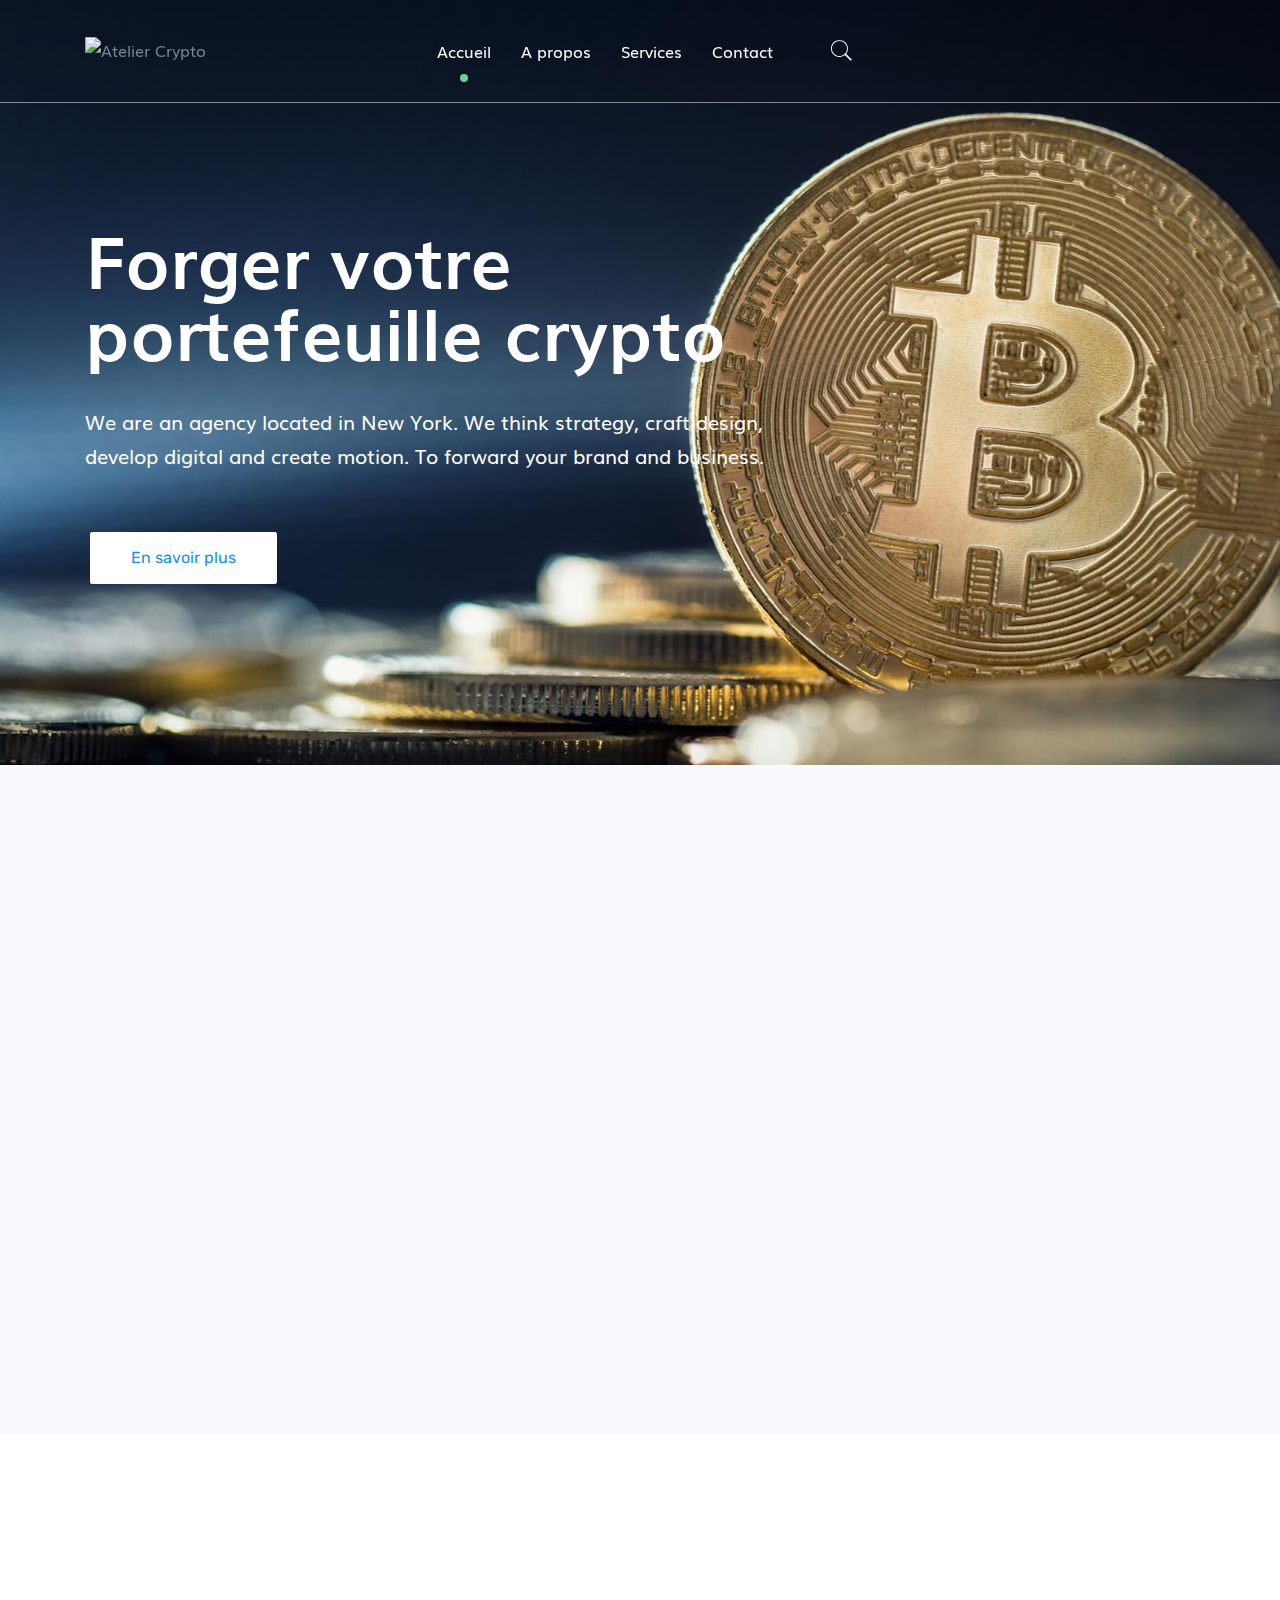
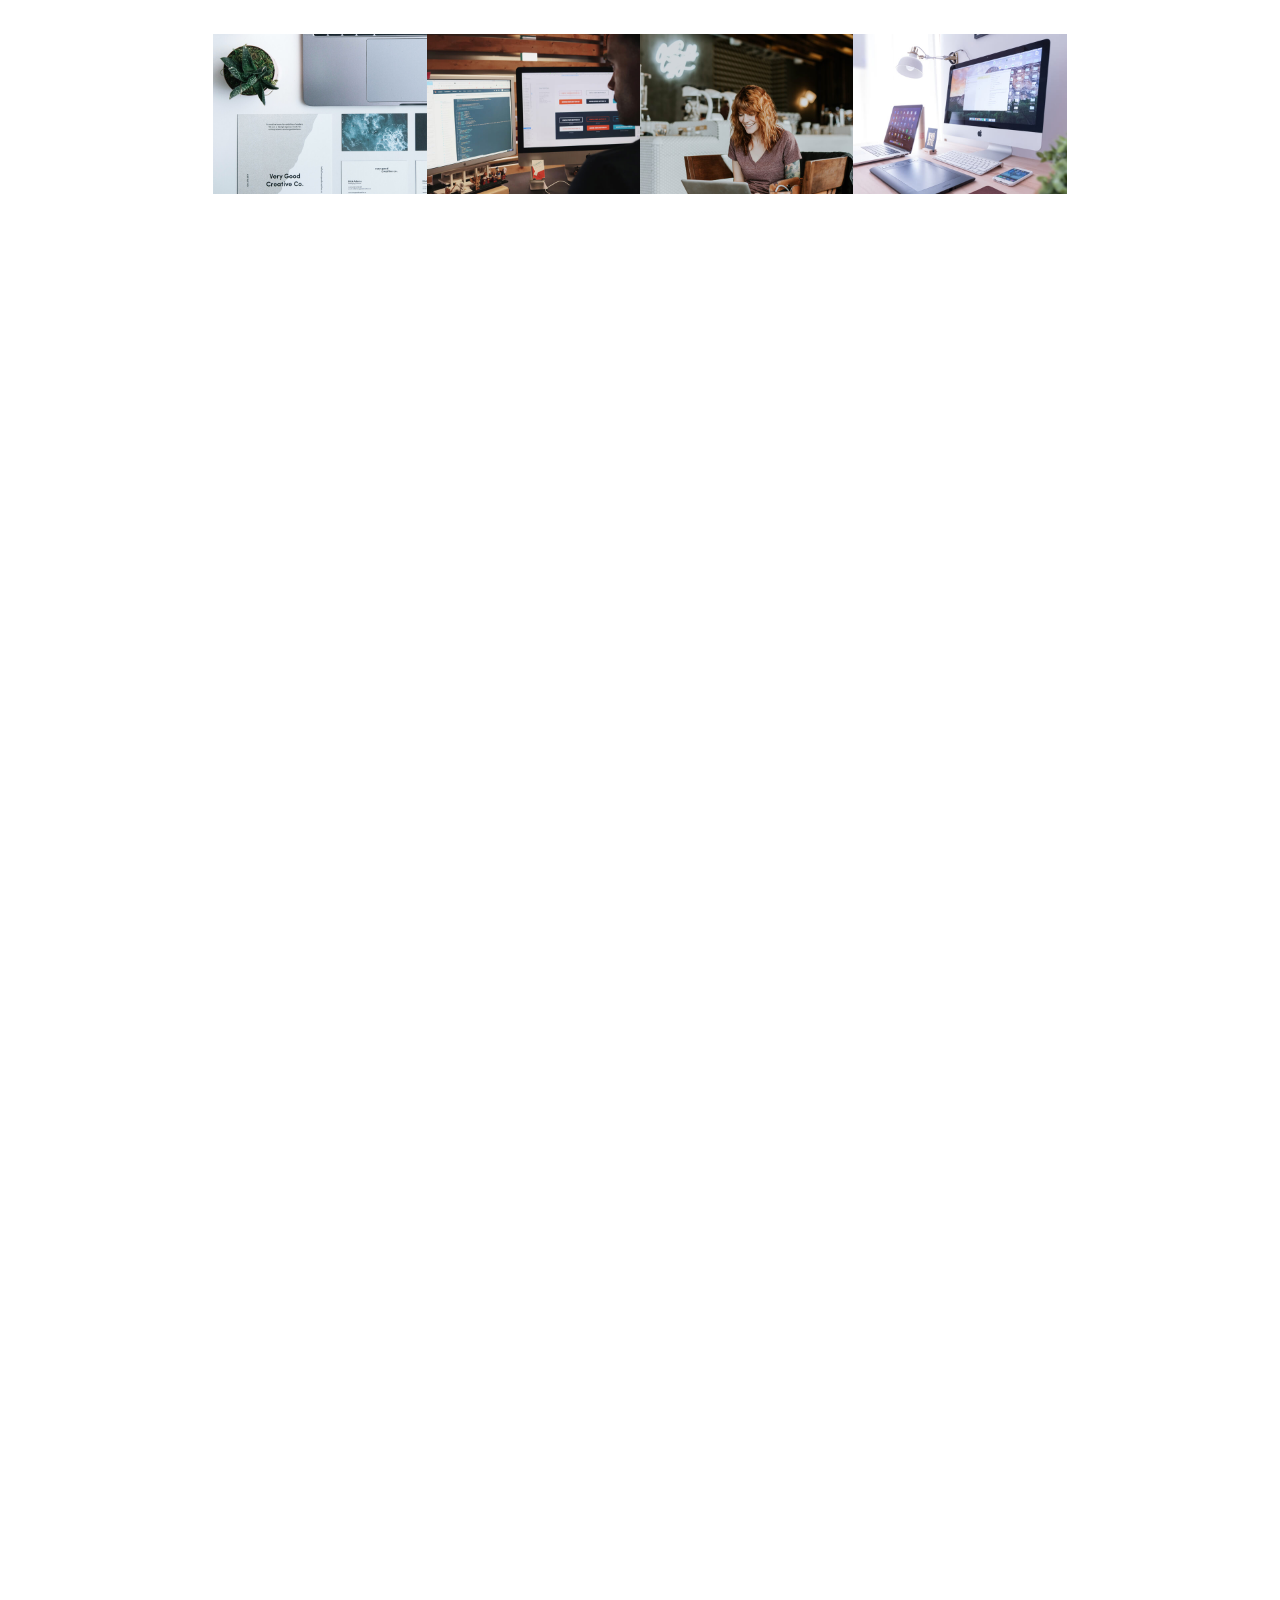
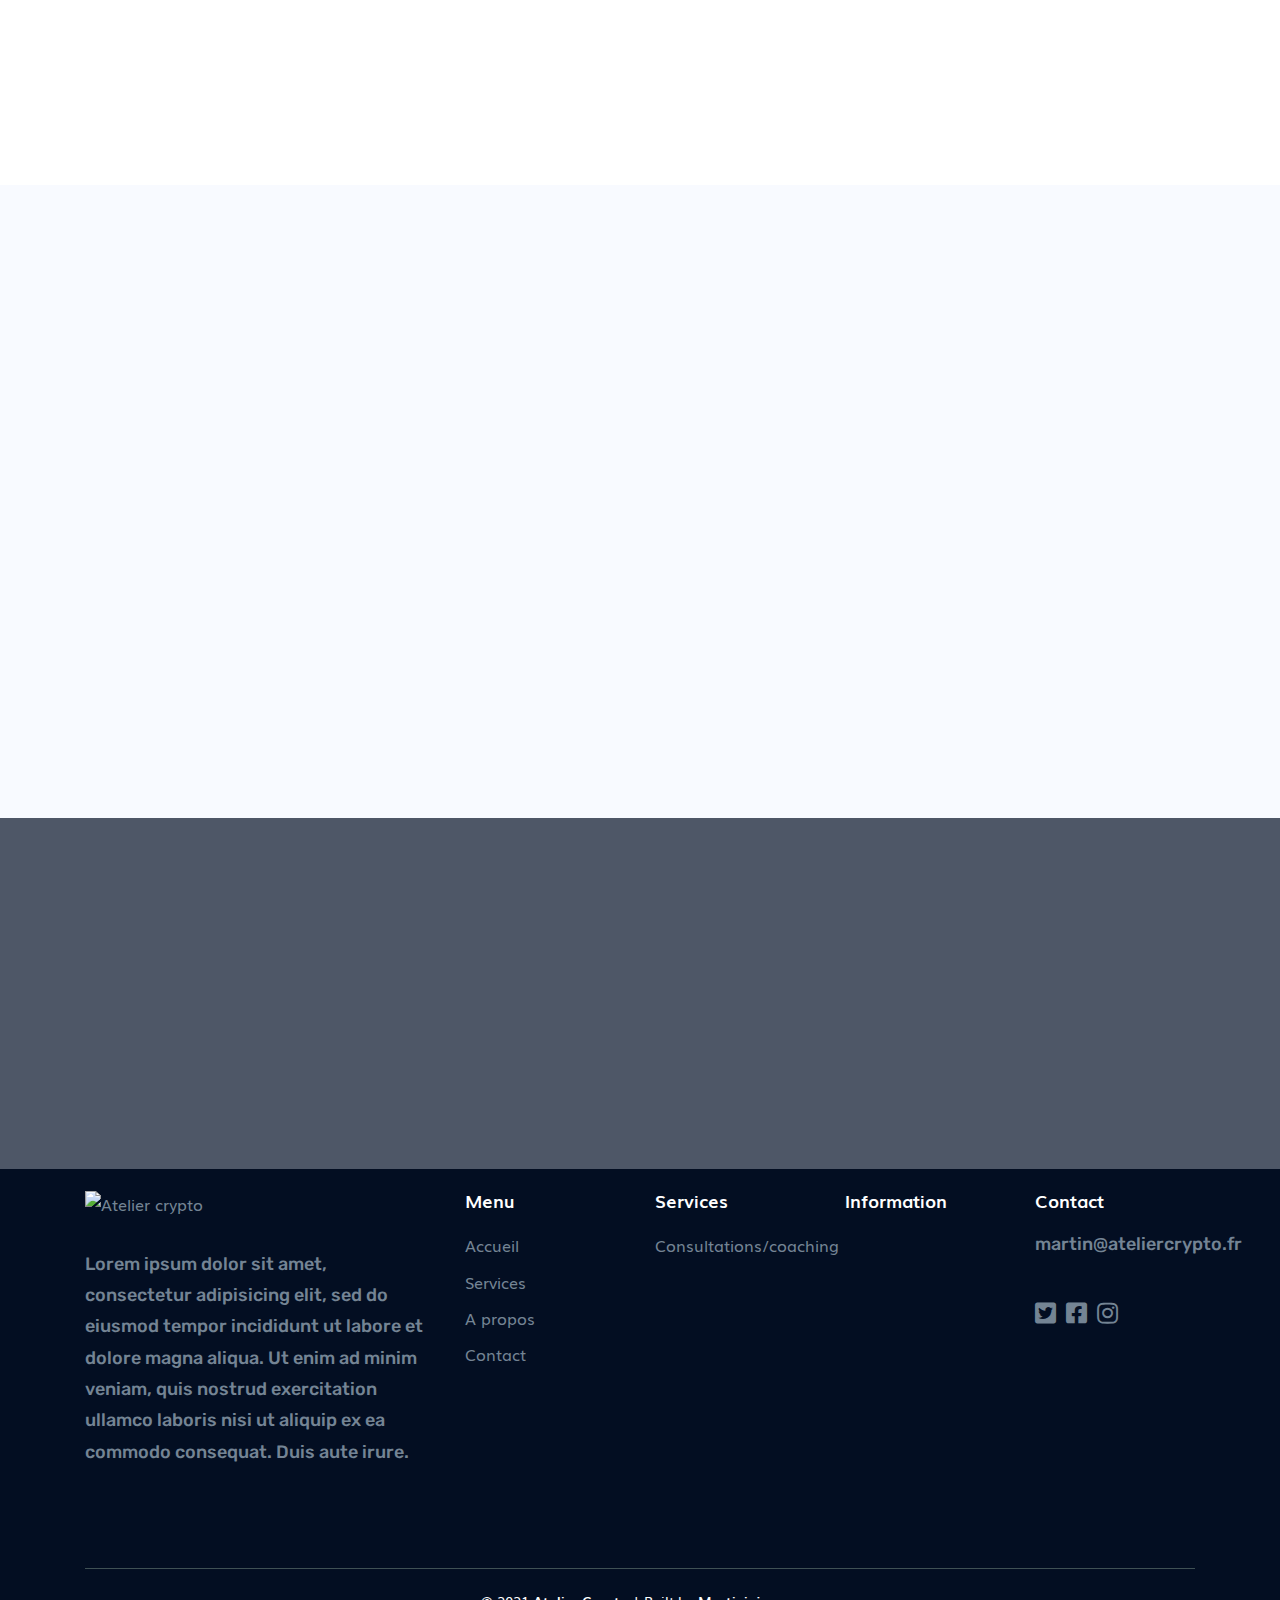
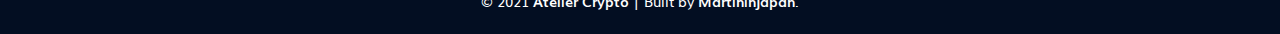
==== index.html @ 118dcb9b "files upload" ====
<!DOCTYPE html>
<html class="no-js" lang="en">

<head>
    <meta charset="utf-8">
    <meta http-equiv="x-ua-compatible" content="ie=edge">
    <title>Accueil | Atelier Crypto</title>
    <meta name="robots" content="index, follow" />
    <meta name="description" content="Agench is an elegant design, 100% responsive Bootstrap 5 template. It is best for agency websites and marketing companies.">
    <meta name="viewport" content="width=device-width, initial-scale=1, shrink-to-fit=no">
    <!-- Favicon -->
    <link rel="shortcut icon" type="image/x-icon" href="assets/images/favicon.png">

    <!-- CSS
	============================================ -->

    <!-- Vendor CSS (Bootstrap & Icon Font) -->
    <link rel="stylesheet" href="assets/css/vendor/font-awesome-pro.min.css">
    <link rel="stylesheet" href="assets/css/vendor/pe-icon-7-stroke.css">
    <link rel="stylesheet" href="assets/css/vendor/muli-font.css">

    <!-- Plugins CSS (All Plugins Files) -->

    <link rel="stylesheet" href="assets/css/plugins/swiper.min.css">
    <link rel="stylesheet" href="assets/css/plugins/animate.css">
    <link rel="stylesheet" href="assets/css/plugins/aos.min.css">
    <link rel="stylesheet" href="assets/css/plugins/magnific-popup.css">


    <!-- Main Style CSS -->
    <link rel="stylesheet" href="assets/css/style.css">

    <!-- Use the minified version files listed below for better performance and remove the files listed above -->
    <!-- <link rel="stylesheet" href="assets/css/vendor/vendor.min.css">
    <link rel="stylesheet" href="assets/css/plugins/plugins.min.css">
    <link rel="stylesheet" href="assets/css/style.min.css"> -->

</head>

<body>

    <div id="page" class="section">

        <!-- Header Section Start -->
        <div class="header-section header-transparent sticky-header section">
            <div class="header-inner">
                <div class="container position-relative">
                    <div class="row justify-content-between align-items-center">

                        <!-- Header Logo Start -->
                        <div class="col-xl-2 col-auto order-0">
                            <div class="header-logo">
                                <a href="index.html">
                                    <img class="dark-logo" src="" alt="Atelier Crypto">
                                    <img class="light-logo" src="" alt="Atelier Crypto">
                                </a>
                            </div>
                        </div>
                        <!-- Header Logo End -->

                        <!-- Header Main Menu Start -->
                        <div
                            class="col-auto col-xl d-flex align-items-center justify-content-xl-center justify-content-end order-2 order-xl-1">
                            <div class="menu-column-area d-none d-xl-block position-static">
                                <nav class="site-main-menu">
                                    <ul>
                                        <li>
                                            <a class="active" href="index.html"><span
                                                    class="menu-text">Accueil</span></a>
                                        </li>
                                        <li>
                                            <a href="about.html"><span class="menu-text">A propos</span></a>
                                        </li>
                                        <!-- <li>
                                            <a href="service.html"><span class="menu-text">Services</span></a>
                                        </li> -->
                                          <li>
                                           <a href="services.html"><span class="menu-text">Services</span></a>
                                        </li>
                                          <!-- <li>
                                          <a href="blog-classic.html"><span class="menu-text">Actualités</span></a>
                                        </li> -->
                                        <li>
                                            <a href="contact-us.html"><span class="menu-text">Contact</span></a>
                                        </li>
                                    </ul>
                                </nav>
                            </div>
                            <!-- Header Search Start -->
                            <div class="header-search-area ml-xl-7 ml-0">

                                <!-- Header Login Start -->
                                <div class="header-search">
                                    <a href="javascript:void(0)" class="header-search-toggle"><i
                                            class="pe-7s-search pe-2x pe-va"></i></a>
                                </div>
                                <!-- Header Login End -->
                            </div>
                            <!-- Header Search End -->

                            <!-- Header Mobile Menu Toggle Start -->
                            <div class="header-mobile-menu-toggle d-xl-none ml-sm-2">
                                <button class="toggle">
                                    <i class="icon-top"></i>
                                    <i class="icon-middle"></i>
                                    <i class="icon-bottom"></i>
                                </button>
                            </div>
                            <!-- Header Mobile Menu Toggle End -->
                        </div>
                        <!-- Header Main Menu End -->

                        <!-- Header Right Start -->
                        <div class="col-xl-2 col d-none d-sm-flex justify-content-end order-1 order-xl-2 my-2 my-lg-0">
                            <!-- <a href="contact-us.html" class="btn btn-light btn-hover-primary">Contact Us</a> -->
                        </div>
                        <!-- Header Right End -->

                    </div>
                </div>
            </div>
        </div>
        <!-- Header Section End -->

        <!-- Main Search Start -->
        <div class="main-search-active">
            <div class="sidebar-search-icon">
                <button class="search-close"><i class="pe-7s-close"></i></button>
            </div>
            <div class="sidebar-search-input">
                <form action="#">
                    <div class="form-search">
                        <input id="search" class="input-text" value="" placeholder="" type="search">
                        <button>
                            <i class="fa fa-search"></i>
                        </button>
                    </div>
                </form>
                <p class="form-description">Appuyez sur la touche ENTREE pour effectuer une recherche ou sur la touche ESC pour quitter</p>
            </div>
        </div>
        <!-- Main Search End -->
        <!-- ======= Hero Section ======= -->


                <!-- Slider/Intro Section Start -->
        <div class="intro-slider-wrap section">
            <div class="intro-slider swiper-container">
                <div class="swiper-wrapper">
                    <div class="swiper-slide">
                        <div class="intro-section section overlay" data-bg-image="assets/images/img-home-banner-01.jpg">

                            <div class="container">
                                <div class="row row-cols-lg-1 row-cols-1">

                                    <div class="col align-self-center">
                                        <div class="intro-content mt-xl-8 mt-lg-8 mt-md-8 mt-sm-8 mt-xs-8">
                                            <h2 class="title">Forger votre portefeuille crypto </h2>
                                            <div class="desc">
                                                <p>We are an agency located in New York. We think strategy, craft
                                                    design,
                                                    develop digital and create motion. To forward your brand and
                                                    business.</p>
                                            </div>
                                            <a href="#" class="btn btn-light btn-hover-light">En savoir plus</a>
                                            <!-- <a href="#" class="btn btn-outline-white btn-hover-primary"> Learn More </a> -->
                                        </div>
                                    </div>

                                </div>
                            </div>

                        </div>
                    </div>
                    <!-- <div class="swiper-slide">
                        <div class="intro-section section overlay" data-bg-image="assets/images/hero-image/hero-2.jpg">

                            <div class="container">
                                <div class="row row-cols-lg-1 row-cols-1"> -->

                                    <!-- Intro One Content Start -->
                                    <!-- <div class="col align-self-center">
                                        <div class="intro-content mt-8">
                                            <h2 class="title">Designing awesome brands & experiences </h2>
                                            <div class="desc">
                                                <p>We are an agency located in New York. We think strategy, craft
                                                    design,
                                                    develop digital and create motion. To forward your brand and
                                                    business.</p>
                                            </div>
                                            <a href="course-details-free.html"
                                                class="btn btn-primary btn-hover-secondary">Get Started</a>
                                            <a href="#" class="btn btn-outline-white btn-hover-primary"> Learn More </a>
                                        </div>
                                    </div> -->
                                    <!-- Intro One Content End -->
<!--
                                </div>
                            </div>

                        </div>
                    </div>
                    <div class="swiper-slide">
                        <div class="intro-section section overlay" data-bg-image="assets/images/hero-image/hero-3.jpg">

                            <div class="container">
                                <div class="row row-cols-lg-1 row-cols-1">

                                    <!-- Intro One Content Start -->
                                    <!-- <div class="col align-self-center max-mb-30">
                                        <div class="intro-content mt-8">
                                            <h2 class="title">Designing awesome brands & experiences </h2>
                                            <div class="desc">
                                                <p>We are an agency located in New York. We think strategy, craft
                                                    design,
                                                    develop digital and create motion. To forward your brand and
                                                    business.</p>
                                            </div>
                                            <a href="course-details-free.html"
                                                class="btn btn-primary btn-hover-secondary">Get Started</a>
                                            <a href="#" class="btn btn-outline-white btn-hover-primary"> Learn More </a>
                                        </div>
                                    </div> --> -->
                                    <!-- Intro One Content End -->
<!--
                                </div>
                            </div>

                        </div>
                    </div> -->

            </div>
        </div>
        <!-- Slider/Intro Section End -->

        <!-- About Section Start -->


        <div class="section section-padding-top section-padding-bottom-200" data-bg-color="#f8faff">
            <div class="container">
                <div class="row">
                    <!-- Success Content Start -->
                    <div class="col-lg-5" data-aos="fade-up">
                        <div class="success-content">
                            <!-- Section Title Two Start -->
                            <div class="section-title-two mb-lg-8 mb-6">
                                <span class="sub-title">Your success is our success</span>
                                <h3 class="title">Web design, marketing & SEO solutions that get results</h3>
                            </div>
                            <!-- Section Title Two End -->

                            <p class="mb-0">Increase visibility to increase profits. We help our clients increase
                                profits by increasing their visibility online. If your clients can’t find you, your
                                website is useless.</p>


                        </div>

                    </div>
                    <!-- Success Content End -->

                    <!-- Success Image Start -->
                    <div class="offset-lg-1 col-lg-6" data-aos="fade-up">
                        <div class="success-image-wrap">
                            <div class="success-image js-tilt">
                                <img src="assets/images/success/success-1.jpg" alt="success-1">
                            </div>
                            <div class="success-image js-tilt">
                                <img src="assets/images/success/success-2.jpg" alt="success-1">
                            </div>


                        </div>
                    </div>
                    <!-- Success Image End -->
                </div>
            </div>
        </div>
        <!-- Success Section End -->

        <!-- Portfolio Section Start -->
        <div class="section section-padding-t90 ag-masonary-wrapper">
            <div class="container-fluid px-0">
                <!-- Section Title Start -->
                <div class="section-title text-center" data-aos="fade-up">
                    <h2 class="title fz-32">Exemples de vidéos de la chaîne youtube Atelier Crypto</h2>
                </div>
                <!-- Section Title End -->

                <!-- Portfolio Menu Start -->
                <div class="messonry-button text-center mb-lg-13 mb-md-13 mb-6" data-aos="fade-up">
                    <!-- <button data-filter="*" class="is-checked"><span class="filter-text">Tout</span></button>
                    <button data-filter=".cat-1"><span class="filter-text">Conseils</span></button>
                    <button data-filter=".cat-2"><span class="filter-text">DEFI</span></button>
                    <button data-filter=".cat-3"><span class="filter-text">Géopolitique</span> </button>
                    <button data-filter=".cat-4"><span class="filter-text">Entretiens</span></button>
                    <button data-filter=".cat-5"><span class="filter-text">Analyse technique</span></button> -->
                </div>
                <!-- Portfolio Menu End -->

                <div class="row row-cols-lg-8 row-cols-md-6 row-cols-sm-6 row-cols-6 g-0 ">
                    <div class="resizer col"></div>

                    <!-- Single Portfolio Start -->
                    <div class="col cat-2 cat-5">
                        <div class="single-portfolio">
                            <div class="thumbnail">
                                <img class="img-fluid" src="assets/images/portfolio/portfolio-2.jpg" alt="Portfolio-01">
                            </div>
                            <div class="content">
                                <h5 class="title"><a href="#">Project Name #1 <img
                                            src="assets/images/icons/arrow-up-right.svg" alt=""></a></h5>
                            </div>
                        </div>
                    </div>
                    <!-- Single Portfolio End -->
                    <!-- Single Portfolio Start -->
                    <div class="col cat-3 cat-2">
                        <div class="single-portfolio">
                            <div class="thumbnail">
                                <img class="img-fluid" src="assets/images/portfolio/portfolio-3.jpg" alt="Portfolio-01">
                            </div>
                            <div class="content">
                                <h5 class="title"><a href="#">Project Name #1 <img
                                            src="assets/images/icons/arrow-up-right.svg" alt=""></a></h5>
                            </div>
                        </div>
                    </div>
                    <!-- Single Portfolio End -->
                    <!-- Single Portfolio Start -->
                    <div class="col cat-4 cat-3">
                        <div class="single-portfolio">
                            <div class="thumbnail">
                                <img class="img-fluid" src="assets/images/portfolio/portfolio-4.jpg" alt="Portfolio-01">
                            </div>
                            <div class="content">
                                <h5 class="title"><a href="#">Project Name #1 <img
                                            src="assets/images/icons/arrow-up-right.svg" alt=""></a></h5>
                            </div>
                        </div>
                    </div>
                    <!-- Single Portfolio End -->
                    <!-- Single Portfolio Start -->
                    <div class="col cat-5">
                        <div class="single-portfolio">
                            <div class="thumbnail">
                                <img class="img-fluid" src="assets/images/portfolio/portfolio-5.jpg" alt="Portfolio-01">
                            </div>
                            <div class="content">
                                <h5 class="title"><a href="#">Project Name #1 <img
                                            src="assets/images/icons/arrow-up-right.svg" alt=""></a></h5>
                            </div>
                        </div>
                    </div>
                    <!-- Single Portfolio End -->
                    <!-- Single Portfolio Start -->

                    <!-- Single Portfolio End -->
                </div>
            </div>
        </div>
        <!-- Portfolio Section End -->

        <!-- Blog Section Start -->
        <div class="section section-padding-t90-b100">
            <div class="container">
                <div class="row align-items-center">
                    <div class="col-lg-8">
                        <!-- Section Title Two Start -->
                        <div class="section-title-two mb-lg-12 mb-md-6" data-aos="fade-up">

                            <h3 class="title">Voici comment nous pouvons vous aider</h3>
                        </div>
                        <!-- Section Title Two End -->
                    </div>

                </div>

                <div class="row row-cols-lg-4 row-cols-md-2 row-cols-sm-2 row-cols-1 mb-n6">
                    <div class="col mb-6" data-aos="fade-up">
                        <!-- Single Blog Start -->
                        <div class="blog">
                            <div class="thumbnail">
                                <a href="blog-details.html" class="image"><img src="assets/images/blog/370/blog-1.jpg"
                                        alt="Blog Image"></a>
                            </div>
                            <div class="info">
                                <h3 class="title"><a href="blog-details.html">How your sales can work together in
                                        account-based marketing</a></h3>
                                <p class="desc">Tom Hileman leads an award-winning agency to deliver high-touch,
                                    data-driven marketing solutions for leading organizations...</p>
                                <a href="#" class="link "> <mark>Read More</mark> </a>
                            </div>
                        </div>
                        <!-- Single Blog End -->
                    </div>
                    <div class="col mb-6" data-aos="fade-up">
                        <!-- Single Blog Start -->
                        <div class="blog">
                            <div class="thumbnail">
                                <a href="blog-details.html" class="image"><img src="assets/images/blog/370/blog-2.jpg"
                                        alt="Blog Image"></a>
                            </div>
                            <div class="info">
                                <h3 class="title"><a href="blog-details.html">The six things marketers need to
                                        understand about DTC marketing</a></h3>
                                <p class="desc">As brick-and-mortar retail has winnowed to bare existence,
                                    direct-to-consumer (DTC) marketing is emerging as both a need...</p>
                                <a href="#" class="link "> <mark>Read More</mark> </a>
                            </div>
                        </div>
                        <!-- Single Blog End -->
                    </div>
                    <div class="col mb-6" data-aos="fade-up">
                        <!-- Single Blog Start -->
                        <div class="blog">
                            <div class="thumbnail">
                                <a href="blog-details.html" class="image"><img src="assets/images/blog/370/blog-3.jpg"
                                        alt="Blog Image"></a>
                            </div>
                            <div class="info">
                                <h3 class="title"><a href="blog-details.html">Eleven top tips for developing agile
                                        marketing strategies that work</a></h3>
                                <p class="desc">Tom Hileman leads an award-winning agency to deliver high-touch,
                                    data-driven marketing solutions for leading organizations...</p>
                                <a href="#" class="link "> <mark>Read More</mark> </a>
                            </div>
                        </div>
                        <!-- Single Blog End -->
                    </div>
                    <div class="col mb-6" data-aos="fade-up">
                        <!-- Single Blog Start -->
                        <div class="blog">
                            <div class="thumbnail">
                                <a href="blog-details.html" class="image"><img src="assets/images/blog/370/blog-3.jpg"
                                        alt="Blog Image"></a>
                            </div>
                            <div class="info">
                                <h3 class="title"><a href="blog-details.html">Eleven top tips for developing agile
                                        marketing strategies that work</a></h3>
                                <p class="desc">Tom Hileman leads an award-winning agency to deliver high-touch,
                                    data-driven marketing solutions for leading organizations...</p>
                                <a href="#" class="link "> <mark>Read More</mark> </a>
                            </div>
                        </div>
                        <!-- Single Blog End -->
                    </div>
                </div>
            </div>
        </div>
        <!-- Blog Section End -->

        <!-- Blog Section Start -->
        <div class="section section-padding-t90-b100">
            <div class="container">
                <div class="row align-items-center">
                    <div class="col-lg-8">
                        <!-- Section Title Two Start -->
                        <div class="section-title-two mb-lg-12 mb-md-6" data-aos="fade-up">

                            <h3 class="title">Les produits les plus populaires</h3>
                        </div>
                        <!-- Section Title Two End -->
                    </div>

                </div>

                <div class="row row-cols-lg-3 row-cols-md-2 row-cols-sm-2 row-cols-1 mb-n6">
                    <div class="col mb-3" data-aos="fade-up">
                        <!-- Single Blog Start -->
                        <div class="blog">
                            <div class="thumbnail">
                                <a href="blog-details.html" class="image"><img src="assets/images/blog/370/blog-2.jpg"
                                        alt="Blog Image"></a>
                            </div>
                            <div class="info">
                                <h3 class="title"><a href="blog-details.html">Consultation individuelle</a></h3>
                                <p class="desc">Tom Hileman leads an award-winning agency to deliver high-touch,
                                    data-driven marketing solutions for leading organizations...</p>
                                <a href="#" class="link "> <mark>Read More</mark> </a>
                            </div>
                        </div>
                        <!-- Single Blog End -->
                    </div>
                    <div class="col mb-6" data-aos="fade-up">
                        <!-- Single Blog Start -->
                        <div class="blog">
                            <div class="thumbnail">
                                <a href="blog-details.html" class="image"><img src="assets/images/blog/370/blog-1.jpg"
                                        alt="Blog Image"></a>
                            </div>
                            <div class="info">
                                <h3 class="title"><a href="blog-details.html">Groupe Telegram chart</a></h3>
                                <p class="desc">As brick-and-mortar retail has winnowed to bare existence,
                                    direct-to-consumer (DTC) marketing is emerging as both a need...</p>
                                <a href="#" class="link "> <mark>Read More</mark> </a>
                            </div>
                        </div>
                        <!-- Single Blog End -->
                    </div>
                    <div class="col mb-6" data-aos="fade-up">
                        <!-- Single Blog Start -->
                        <div class="blog">
                            <div class="thumbnail">
                                <a href="blog-details.html" class="image"><img src="assets/images/blog/370/blog-3.jpg"
                                        alt="Blog Image"></a>
                            </div>
                            <div class="info">
                                <h3 class="title"><a href="blog-details.html">Trading algorithm</a></h3>
                                <p class="desc">Tom Hileman leads an award-winning agency to deliver high-touch,
                                    data-driven marketing solutions for leading organizations...</p>
                                <a href="#" class="link "> <mark>Read More</mark> </a>
                            </div>
                        </div>
                        <!-- Single Blog End -->
                    </div>

                </div>
            </div>
        </div>
        <!-- Blog Section End -->
        <!-- Testimonial Section Start -->
        <div class="testimonial-section section section-padding-t90 section-padding-bottom" data-bg-color="#f8faff">
            <div class="container-fluid pl-xl-16 pl-lg-3 pl-md-3 pl-sm-3 pl-3 pr-xl-16 pr-lg-3 pr-md-3 pr-sm-3 pr-3">
                <!-- Section Title Start -->
                <div class="section-title text-center" data-aos="fade-up">
                    <h2 class="title fz-32">Ce que nos clients disent de nous</h2>
                </div>
                <!-- Section Title End -->

                <!--Testimonial Slider Start -->
                <div class="testimonial-slider swiper-container" data-aos="fade-up">
                    <div class="swiper-wrapper">

                        <div class="swiper-slide">
                            <!-- Static Testimonial Start -->
                            <div class="static-testimonial mb-6">

                                <div class="testimonial-content">
                                    <p>We are completely satisfied with the quality of service that we get. Workers were respectful, efficient, accommodating, cleaned up thoroughly.</p>
                                </div>
                                <div class="author-info">
                                    <div class="cite">
                                        <h6 class="name">Thomas Smith</h6>
                                        <span class="position">Membre du groupe Télégram</span>
                                    </div>
                                </div>
                            </div>
                            <!-- Static Testimonial End -->
                        </div>

                        <div class="swiper-slide">
                            <!-- Static Testimonial Start -->
                            <div class="static-testimonial mb-6">

                                <div class="testimonial-content">
                                    <p>We are completely satisfied with the quality of service that we get. Workers were respectful, efficient, accommodating, cleaned up thoroughly. </p>
                                </div>
                                <div class="author-info">
                                    <div class="cite">
                                        <h6 class="name">Eloise Smith</h6>
                                        <span class="position">CEO at Flow</span>
                                    </div>
                                </div>
                            </div>
                            <!-- Static Testimonial End -->
                        </div>

                        <div class="swiper-slide">
                            <!-- Static Testimonial Start -->
                            <div class="static-testimonial mb-6">

                                <div class="testimonial-content">
                                    <p>We are completely satisfied with the quality of service that we get. Workers were respectful, efficient, accommodating, cleaned up thoroughly.</p>
                                </div>
                                <div class="author-info">
                                    <div class="cite">
                                        <h6 class="name">Thomas Smith</h6>
                                        <span class="position">CEO at Flow</span>
                                    </div>
                                </div>
                            </div>
                            <!-- Static Testimonial End -->
                        </div>

                        <div class="swiper-slide">
                            <!-- Static Testimonial Start -->
                            <div class="static-testimonial mb-6">

                                <div class="testimonial-content">
                                    <p>I love their flexibility. Even when my request is too complicated to handle. they could still suggest something useful for me. </p>
                                </div>
                                <div class="author-info">
                                    <div class="cite">
                                        <h6 class="name">Florence Themes</h6>
                                        <span class="position">/ Multimedia Admin</span>
                                    </div>
                                </div>
                            </div>
                            <!-- Static Testimonial End -->
                        </div>

                    </div>
                    <div class="swiper-pagination"></div>
                </div>
                <!--Testimonial Slider End -->
            </div>
        </div>
        <!-- Testimonial Section End -->
        <!-- Newsletter Section Start -->
        <div class="section section-padding-t110-b120 newsletter-section" data-overlay="0.7">
            <div class="container">
                <div class="row align-items-center">
                    <div class="col-lg-8">
                        <!-- Newsletter Content Start -->
                        <div class="newsletter-content mb-lg-0 mb-6">
                            <!-- Section Title Start -->
                            <div class="section-title color-light text-left mb-0" data-aos="fade-up">
                                <h2 class="title">Newsletter gratuite !</h2>
                                <p class="sub-title fz-18 ml-0">Ready to start your project? The contact information
                                    collected through <br>
                                    this form will only be used to send a response to your inquiry.</p>
                            </div>
                            <!-- Section Title End -->
                        </div>
                        <!-- Newsletter Content End -->
                    </div>
                    <div class="col-lg-4">
                        <!-- Newsletter Form Start -->
                        <div class="newsletter-form ml-xl-7 ml-lg-0" data-aos="fade-up">
                            <form action="#">
                                <input type="email" placeholder="Votre email" name="mail">
                                <button class="subscribe-btn"><i class="fas fa-paper-plane"></i></button>
                            </form>
                        </div>
                        <!-- Newsletter Form End -->
                    </div>
                </div>
            </div>


        </div>
        <!-- Newsletter Section End -->

        <div class="footer-section section" data-bg-color="#030e22">

            <div class="container">

                <!-- Footer Top Widgets Start -->
                <div class="row mb-lg-14 mb-md-10 mb-6">

                    <!-- Footer Widget Start -->
                    <div class="col-xl-4 col-lg-4 col-md-4 col-sm-6 col-12 col-12 mb-6">
                        <div class="footer-widget">
                            <div class="footer-logo">
                                <a href="index.html"><img src="assets/images/logo/"
                                        alt="Atelier crypto"></a>
                            </div>
                            <div class="footer-widget-content">
                                <div class="content">

                                <p>Lorem ipsum dolor sit amet, consectetur adipisicing elit, sed do eiusmod tempor incididunt ut labore et dolore magna aliqua. Ut enim ad minim veniam, quis nostrud exercitation ullamco
                                  laboris nisi ut aliquip ex ea commodo consequat. Duis aute irure.</p>

                                </div>

                            </div>
                        </div>
                    </div>
                    <!-- Footer Widget End -->

                    <!-- Footer Widget Start -->
                    <div class="col-xl-2 col-lg-2 col-md-4 col-sm-6 col-6 mb-6">
                        <div class="footer-widget">
                            <h4 class="footer-widget-title">Menu</h4>
                            <div class="footer-widget-content">
                                <ul>
                                    <li><a href="#">Accueil</a></li>
                                    <li><a href="#">Services</a></li>
                                    <li><a href="#">A propos</a></li>
                                    <li><a href="#">Contact</a></li>
                                </ul>
                            </div>
                        </div>
                    </div>
                    <!-- Footer Widget End -->

                    <!-- Footer Widget Start -->
                    <div class="col-xl-2 col-lg-2 col-md-4 col-sm-4 col-6 mb-6">
                        <div class="footer-widget">
                            <h4 class="footer-widget-title">Services</h4>
                            <div class="footer-widget-content">
                                <ul>
                                    <li><a href="#">Consultations/coaching</a></li>
                                    <li><a href="#"></a></li>
                                    <li><a href="#"></a></li>
                                </ul>
                            </div>
                        </div>
                    </div>
                    <!-- Footer Widget End -->

                    <!-- Footer Widget Start -->
                    <div class="col-xl-2 col-lg-2 col-md-4 col-sm-4 col-6 mb-6">
                        <div class="footer-widget">
                            <h4 class="footer-widget-title">Information</h4>
                            <div class="footer-widget-content">
                              <ul>

                                  <li><a href="#"></a></li>
                                  <li><a href="#"></a></li>
                              </ul>
                            </div>
                        </div>
                    </div>
                    <!-- Footer Widget End -->

                    <!-- Footer Widget Start -->
                    <div class="col-xl-2 col-lg-2 col-md-4 col-sm-4 col-6 mb-6">
                        <div class="footer-widget">
                            <h4 class="footer-widget-title">Contact</h4>
                            <div class="footer-widget-content">
                              <p><a href="#">martin@ateliercrypto.fr</a> </p>
                            </div>
                            <div class="footer-social-inline">
                                <a href="#"><i class="fab fa-twitter-square"></i></a>
                                <a href="#"><i class="fab fa-facebook-square"></i></a>
                                <a href="#"><i class="fab fa-instagram"></i></a>
                            </div>
                        </div>
                    </div>
                    <!-- Footer Widget End -->

                </div>
                <!-- Footer Top Widgets End -->

                <!-- Footer Copyright Start -->
                <div class="row">
                    <div class="col">
                        <p class="copyright">© 2021 <strong>Atelier Crypto</strong> | Built by <a href="https://github.com/Martininjapan"><strong>Martininjapan</strong></a>.</p>
                    </div>
                </div>
                <!-- Footer Copyright End -->

            </div>
        </div>

        <!-- Scroll Top Start -->
        <a href="#" class="scroll-top" id="scroll-top">
            <i class="arrow-top fal fa-long-arrow-up"></i>
            <i class="arrow-bottom fal fa-long-arrow-up"></i>
        </a>
        <!-- Scroll Top End -->
    </div>

    <div id="site-main-mobile-menu" class="site-main-mobile-menu">
        <div class="site-main-mobile-menu-inner">
            <div class="mobile-menu-header">
                <div class="mobile-menu-logo">
                    <a href="index.html"><img src="" alt=""></a>
                </div>
                <div class="mobile-menu-close">
                    <button class="toggle">
                        <i class="icon-top"></i>
                        <i class="icon-bottom"></i>
                    </button>
                </div>
            </div>
            <div class="mobile-menu-content">
                <nav class="site-mobile-menu">
                    <ul>
                        <li>
                            <a href="index.html"><span class="menu-text">Homepage</span></a>
                        </li>
                        <li>
                            <a href="about.html"><span class="menu-text">About Us</span></a>
                        </li>
                        <li>
                            <a href="service.html"><span class="menu-text">Services</span></a>
                        </li>
                        <li class="has-children">
                            <a href="services.html"><span class="menu-text">Work</span></a>
                            <span class="menu-toggle"><i class="far fa-angle-down"></i></span>
                            <ul class="sub-menu">
                                <li><a href="services.html"><span class="menu-text">Work</span></a></li>
                                <li><a href="work-details.html"><span class="menu-text">Work Details</span></a></li>
                            </ul>
                        </li>
                        <li class="has-children">
                            <a href="#"><span class="menu-text">Blog</span></a>
                            <span class="menu-toggle"><i class="far fa-angle-down"></i></span>
                            <ul class="sub-menu">
                                <li><a href="blog-classic.html"><span class="menu-text">Blog Classic</span></a></li>
                                <li><a href="blog-details.html"><span class="menu-text">Blog Details</span></a></li>
                            </ul>
                        </li>
                        <li>
                            <a href="contact-us.html"><span class="menu-text">Contact Us</span></a>
                        </li>
                    </ul>
                </nav>
            </div>
        </div>
    </div>



    <!-- JS
============================================ -->

    <!-- Vendors JS -->
    <script src="assets/js/vendor/modernizr-3.6.0.min.js"></script>
    <script src="assets/js/vendor/jquery-3.4.1.min.js"></script>
    <script src="assets/js/vendor/jquery-migrate-3.1.0.min.js"></script>
    <script src="assets/js/vendor/bootstrap.bundle.min.js"></script>

    <!-- Plugins JS -->
    <script src="assets/js/plugins/aos.min.js"></script>
    <script src="assets/js/plugins/imagesloaded.pkgd.min.js"></script>
    <script src="assets/js/plugins/isotope.pkgd.min.js"></script>
    <script src="assets/js/plugins/parallax.min.js"></script>
    <script src="assets/js/plugins/jquery.ajaxchimp.min.js"></script>
    <script src="assets/js/plugins/jquery.counterup.min.js"></script>
    <script src="assets/js/plugins/jquery.magnific-popup.min.js"></script>
    <script src="assets/js/plugins/svg-inject.min.js"></script>
    <script src="assets/js/plugins/swiper.min.js"></script>
    <script src="assets/js/plugins/vanilla-tilt.min.js"></script>
    <script src="assets/js/plugins/vivus.min.js"></script>
    <script src="assets/js/plugins/waypoints.min.js"></script>

    <!-- Use the minified version files listed below for better performance and remove the files listed above -->
    <!-- <script src="assets/js/vendor/vendor.min.js"></script>
    <script src="assets/js/plugins/plugins.min.js"></script> -->

    <!-- Main Activation JS -->
    <script src="assets/js/main.js"></script>





</body>

</html>
---- assets/css/vendor/pe-icon-7-stroke.css ----
/* HELPER CLASS 
 * -------------------------- */

/* FA based classes */

/*! Modified from font-awesome helper CSS classes - PIXEDEN
 *  Font Awesome 4.0.3 by @davegandy - http://fontawesome.io - @fontawesome
 *  License - http://fontawesome.io/license (CSS: MIT License)
 */

/* makes the font 33% larger relative to the icon container */
.pe-lg {
	font-size: 1.3333333333333333em;
	line-height: 0.75em;
	vertical-align: -15%;
  }
  .pe-2x {
	font-size: 2em;
  }
  .pe-3x {
	font-size: 3em;
  }
  .pe-4x {
	font-size: 4em;
  }
  .pe-5x {
	font-size: 5em;
  }
  .pe-fw {
	width: 1.2857142857142858em;
	text-align: center;
  }
  .pe-ul {
	padding-left: 0;
	margin-left: 2.142857142857143em;
	list-style-type: none;
  }
  .pe-ul > li {
	position: relative;
  }
  .pe-li {
	position: absolute;
	left: -2.142857142857143em;
	width: 2.142857142857143em;
	top: 0.14285714285714285em;
	text-align: center;
  }
  .pe-li.pe-lg {
	left: -1.8571428571428572em;
  }
  .pe-border {
	padding: .2em .25em .15em;
	border: solid 0.08em #eeeeee;
	border-radius: .1em;
  }
  .pull-right {
	float: right;
  }
  .pull-left {
	float: left;
  }
  .pe.pull-left {
	margin-right: .3em;
  }
  .pe.pull-right {
	margin-left: .3em;
  }
  .pe-spin {
	-webkit-animation: spin 2s infinite linear;
	-moz-animation: spin 2s infinite linear;
	-o-animation: spin 2s infinite linear;
	animation: spin 2s infinite linear;
  }
  @-moz-keyframes spin {
	0% {
	  -moz-transform: rotate(0deg);
	}
	100% {
	  -moz-transform: rotate(359deg);
	}
  }
  @-webkit-keyframes spin {
	0% {
	  -webkit-transform: rotate(0deg);
	}
	100% {
	  -webkit-transform: rotate(359deg);
	}
  }
  @-o-keyframes spin {
	0% {
	  -o-transform: rotate(0deg);
	}
	100% {
	  -o-transform: rotate(359deg);
	}
  }
  @-ms-keyframes spin {
	0% {
	  -ms-transform: rotate(0deg);
	}
	100% {
	  -ms-transform: rotate(359deg);
	}
  }
  @keyframes spin {
	0% {
	  transform: rotate(0deg);
	}
	100% {
	  transform: rotate(359deg);
	}
  }
  .pe-rotate-90 {
	filter: progid:DXImageTransform.Microsoft.BasicImage(rotation=1);
	-webkit-transform: rotate(90deg);
	-moz-transform: rotate(90deg);
	-ms-transform: rotate(90deg);
	-o-transform: rotate(90deg);
	transform: rotate(90deg);
  }
  .pe-rotate-180 {
	filter: progid:DXImageTransform.Microsoft.BasicImage(rotation=2);
	-webkit-transform: rotate(180deg);
	-moz-transform: rotate(180deg);
	-ms-transform: rotate(180deg);
	-o-transform: rotate(180deg);
	transform: rotate(180deg);
  }
  .pe-rotate-270 {
	filter: progid:DXImageTransform.Microsoft.BasicImage(rotation=3);
	-webkit-transform: rotate(270deg);
	-moz-transform: rotate(270deg);
	-ms-transform: rotate(270deg);
	-o-transform: rotate(270deg);
	transform: rotate(270deg);
  }
  .pe-flip-horizontal {
	filter: progid:DXImageTransform.Microsoft.BasicImage(rotation=0, mirror=1);
	-webkit-transform: scale(-1, 1);
	-moz-transform: scale(-1, 1);
	-ms-transform: scale(-1, 1);
	-o-transform: scale(-1, 1);
	transform: scale(-1, 1);
  }
  .pe-flip-vertical {
	filter: progid:DXImageTransform.Microsoft.BasicImage(rotation=2, mirror=1);
	-webkit-transform: scale(1, -1);
	-moz-transform: scale(1, -1);
	-ms-transform: scale(1, -1);
	-o-transform: scale(1, -1);
	transform: scale(1, -1);
  }
  .pe-stack {
	position: relative;
	display: inline-block;
	width: 2em;
	height: 2em;
	line-height: 2em;
	vertical-align: middle;
  }
  .pe-stack-1x,
  .pe-stack-2x {
	position: absolute;
	left: 0;
	width: 100%;
	text-align: center;
  }
  .pe-stack-1x {
	line-height: inherit;
  }
  .pe-stack-2x {
	font-size: 2em;
  }
  .pe-inverse {
	color: #ffffff;
  }
  
  /* Custom classes / mods - PIXEDEN */
  .pe-va {
	vertical-align: middle;
  }
  
  .pe-border {
	border: solid 0.08em #eaeaea;
  }
  
  [class^="pe-7s-"], [class*=" pe-7s-"] {
	display: inline-block;
  }


@font-face {
	font-family: 'Pe-icon-7-stroke';
	src:url('../../fonts/pe-icon-7-stroke/fonts/pe-icon-7-stroke.eot?d7yf1v');
	src:url('../../fonts/pe-icon-7-stroke/fonts/pe-icon-7-stroke.eot?#iefixd7yf1v') format('embedded-opentype'),
		url('../../fonts/pe-icon-7-stroke/fonts/pe-icon-7-stroke.woff?d7yf1v') format('woff'),
		url('../../fonts/pe-icon-7-stroke/fonts/pe-icon-7-stroke.ttf?d7yf1v') format('truetype'),
		url('../../fonts/pe-icon-7-stroke/fonts/pe-icon-7-stroke.svg?d7yf1v#Pe-icon-7-stroke') format('svg');
	font-weight: normal;
	font-style: normal;
}

[class^="pe-7s-"], [class*=" pe-7s-"] {
	display: inline-block;
	font-family: 'Pe-icon-7-stroke';
	speak: none;
	font-style: normal;
	font-weight: normal;
	font-variant: normal;
	text-transform: none;
	line-height: 1;

	/* Better Font Rendering =========== */
	-webkit-font-smoothing: antialiased;
	-moz-osx-font-smoothing: grayscale;
}

.pe-7s-album:before {
	content: "\e6aa";
}
.pe-7s-arc:before {
	content: "\e6ab";
}
.pe-7s-back-2:before {
	content: "\e6ac";
}
.pe-7s-bandaid:before {
	content: "\e6ad";
}
.pe-7s-car:before {
	content: "\e6ae";
}
.pe-7s-diamond:before {
	content: "\e6af";
}
.pe-7s-door-lock:before {
	content: "\e6b0";
}
.pe-7s-eyedropper:before {
	content: "\e6b1";
}
.pe-7s-female:before {
	content: "\e6b2";
}
.pe-7s-gym:before {
	content: "\e6b3";
}
.pe-7s-hammer:before {
	content: "\e6b4";
}
.pe-7s-headphones:before {
	content: "\e6b5";
}
.pe-7s-helm:before {
	content: "\e6b6";
}
.pe-7s-hourglass:before {
	content: "\e6b7";
}
.pe-7s-leaf:before {
	content: "\e6b8";
}
.pe-7s-magic-wand:before {
	content: "\e6b9";
}
.pe-7s-male:before {
	content: "\e6ba";
}
.pe-7s-map-2:before {
	content: "\e6bb";
}
.pe-7s-next-2:before {
	content: "\e6bc";
}
.pe-7s-paint-bucket:before {
	content: "\e6bd";
}
.pe-7s-pendrive:before {
	content: "\e6be";
}
.pe-7s-photo:before {
	content: "\e6bf";
}
.pe-7s-piggy:before {
	content: "\e6c0";
}
.pe-7s-plugin:before {
	content: "\e6c1";
}
.pe-7s-refresh-2:before {
	content: "\e6c2";
}
.pe-7s-rocket:before {
	content: "\e6c3";
}
.pe-7s-settings:before {
	content: "\e6c4";
}
.pe-7s-shield:before {
	content: "\e6c5";
}
.pe-7s-smile:before {
	content: "\e6c6";
}
.pe-7s-usb:before {
	content: "\e6c7";
}
.pe-7s-vector:before {
	content: "\e6c8";
}
.pe-7s-wine:before {
	content: "\e6c9";
}
.pe-7s-cloud-upload:before {
	content: "\e68a";
}
.pe-7s-cash:before {
	content: "\e68c";
}
.pe-7s-close:before {
	content: "\e680";
}
.pe-7s-bluetooth:before {
	content: "\e68d";
}
.pe-7s-cloud-download:before {
	content: "\e68b";
}
.pe-7s-way:before {
	content: "\e68e";
}
.pe-7s-close-circle:before {
	content: "\e681";
}
.pe-7s-id:before {
	content: "\e68f";
}
.pe-7s-angle-up:before {
	content: "\e682";
}
.pe-7s-wristwatch:before {
	content: "\e690";
}
.pe-7s-angle-up-circle:before {
	content: "\e683";
}
.pe-7s-world:before {
	content: "\e691";
}
.pe-7s-angle-right:before {
	content: "\e684";
}
.pe-7s-volume:before {
	content: "\e692";
}
.pe-7s-angle-right-circle:before {
	content: "\e685";
}
.pe-7s-users:before {
	content: "\e693";
}
.pe-7s-angle-left:before {
	content: "\e686";
}
.pe-7s-user-female:before {
	content: "\e694";
}
.pe-7s-angle-left-circle:before {
	content: "\e687";
}
.pe-7s-up-arrow:before {
	content: "\e695";
}
.pe-7s-angle-down:before {
	content: "\e688";
}
.pe-7s-switch:before {
	content: "\e696";
}
.pe-7s-angle-down-circle:before {
	content: "\e689";
}
.pe-7s-scissors:before {
	content: "\e697";
}
.pe-7s-wallet:before {
	content: "\e600";
}
.pe-7s-safe:before {
	content: "\e698";
}
.pe-7s-volume2:before {
	content: "\e601";
}
.pe-7s-volume1:before {
	content: "\e602";
}
.pe-7s-voicemail:before {
	content: "\e603";
}
.pe-7s-video:before {
	content: "\e604";
}
.pe-7s-user:before {
	content: "\e605";
}
.pe-7s-upload:before {
	content: "\e606";
}
.pe-7s-unlock:before {
	content: "\e607";
}
.pe-7s-umbrella:before {
	content: "\e608";
}
.pe-7s-trash:before {
	content: "\e609";
}
.pe-7s-tools:before {
	content: "\e60a";
}
.pe-7s-timer:before {
	content: "\e60b";
}
.pe-7s-ticket:before {
	content: "\e60c";
}
.pe-7s-target:before {
	content: "\e60d";
}
.pe-7s-sun:before {
	content: "\e60e";
}
.pe-7s-study:before {
	content: "\e60f";
}
.pe-7s-stopwatch:before {
	content: "\e610";
}
.pe-7s-star:before {
	content: "\e611";
}
.pe-7s-speaker:before {
	content: "\e612";
}
.pe-7s-signal:before {
	content: "\e613";
}
.pe-7s-shuffle:before {
	content: "\e614";
}
.pe-7s-shopbag:before {
	content: "\e615";
}
.pe-7s-share:before {
	content: "\e616";
}
.pe-7s-server:before {
	content: "\e617";
}
.pe-7s-search:before {
	content: "\e618";
}
.pe-7s-film:before {
	content: "\e6a5";
}
.pe-7s-science:before {
	content: "\e619";
}
.pe-7s-disk:before {
	content: "\e6a6";
}
.pe-7s-ribbon:before {
	content: "\e61a";
}
.pe-7s-repeat:before {
	content: "\e61b";
}
.pe-7s-refresh:before {
	content: "\e61c";
}
.pe-7s-add-user:before {
	content: "\e6a9";
}
.pe-7s-refresh-cloud:before {
	content: "\e61d";
}
.pe-7s-paperclip:before {
	content: "\e69c";
}
.pe-7s-radio:before {
	content: "\e61e";
}
.pe-7s-note2:before {
	content: "\e69d";
}
.pe-7s-print:before {
	content: "\e61f";
}
.pe-7s-network:before {
	content: "\e69e";
}
.pe-7s-prev:before {
	content: "\e620";
}
.pe-7s-mute:before {
	content: "\e69f";
}
.pe-7s-power:before {
	content: "\e621";
}
.pe-7s-medal:before {
	content: "\e6a0";
}
.pe-7s-portfolio:before {
	content: "\e622";
}
.pe-7s-like2:before {
	content: "\e6a1";
}
.pe-7s-plus:before {
	content: "\e623";
}
.pe-7s-left-arrow:before {
	content: "\e6a2";
}
.pe-7s-play:before {
	content: "\e624";
}
.pe-7s-key:before {
	content: "\e6a3";
}
.pe-7s-plane:before {
	content: "\e625";
}
.pe-7s-joy:before {
	content: "\e6a4";
}
.pe-7s-photo-gallery:before {
	content: "\e626";
}
.pe-7s-pin:before {
	content: "\e69b";
}
.pe-7s-phone:before {
	content: "\e627";
}
.pe-7s-plug:before {
	content: "\e69a";
}
.pe-7s-pen:before {
	content: "\e628";
}
.pe-7s-right-arrow:before {
	content: "\e699";
}
.pe-7s-paper-plane:before {
	content: "\e629";
}
.pe-7s-delete-user:before {
	content: "\e6a7";
}
.pe-7s-paint:before {
	content: "\e62a";
}
.pe-7s-bottom-arrow:before {
	content: "\e6a8";
}
.pe-7s-notebook:before {
	content: "\e62b";
}
.pe-7s-note:before {
	content: "\e62c";
}
.pe-7s-next:before {
	content: "\e62d";
}
.pe-7s-news-paper:before {
	content: "\e62e";
}
.pe-7s-musiclist:before {
	content: "\e62f";
}
.pe-7s-music:before {
	content: "\e630";
}
.pe-7s-mouse:before {
	content: "\e631";
}
.pe-7s-more:before {
	content: "\e632";
}
.pe-7s-moon:before {
	content: "\e633";
}
.pe-7s-monitor:before {
	content: "\e634";
}
.pe-7s-micro:before {
	content: "\e635";
}
.pe-7s-menu:before {
	content: "\e636";
}
.pe-7s-map:before {
	content: "\e637";
}
.pe-7s-map-marker:before {
	content: "\e638";
}
.pe-7s-mail:before {
	content: "\e639";
}
.pe-7s-mail-open:before {
	content: "\e63a";
}
.pe-7s-mail-open-file:before {
	content: "\e63b";
}
.pe-7s-magnet:before {
	content: "\e63c";
}
.pe-7s-loop:before {
	content: "\e63d";
}
.pe-7s-look:before {
	content: "\e63e";
}
.pe-7s-lock:before {
	content: "\e63f";
}
.pe-7s-lintern:before {
	content: "\e640";
}
.pe-7s-link:before {
	content: "\e641";
}
.pe-7s-like:before {
	content: "\e642";
}
.pe-7s-light:before {
	content: "\e643";
}
.pe-7s-less:before {
	content: "\e644";
}
.pe-7s-keypad:before {
	content: "\e645";
}
.pe-7s-junk:before {
	content: "\e646";
}
.pe-7s-info:before {
	content: "\e647";
}
.pe-7s-home:before {
	content: "\e648";
}
.pe-7s-help2:before {
	content: "\e649";
}
.pe-7s-help1:before {
	content: "\e64a";
}
.pe-7s-graph3:before {
	content: "\e64b";
}
.pe-7s-graph2:before {
	content: "\e64c";
}
.pe-7s-graph1:before {
	content: "\e64d";
}
.pe-7s-graph:before {
	content: "\e64e";
}
.pe-7s-global:before {
	content: "\e64f";
}
.pe-7s-gleam:before {
	content: "\e650";
}
.pe-7s-glasses:before {
	content: "\e651";
}
.pe-7s-gift:before {
	content: "\e652";
}
.pe-7s-folder:before {
	content: "\e653";
}
.pe-7s-flag:before {
	content: "\e654";
}
.pe-7s-filter:before {
	content: "\e655";
}
.pe-7s-file:before {
	content: "\e656";
}
.pe-7s-expand1:before {
	content: "\e657";
}
.pe-7s-exapnd2:before {
	content: "\e658";
}
.pe-7s-edit:before {
	content: "\e659";
}
.pe-7s-drop:before {
	content: "\e65a";
}
.pe-7s-drawer:before {
	content: "\e65b";
}
.pe-7s-download:before {
	content: "\e65c";
}
.pe-7s-display2:before {
	content: "\e65d";
}
.pe-7s-display1:before {
	content: "\e65e";
}
.pe-7s-diskette:before {
	content: "\e65f";
}
.pe-7s-date:before {
	content: "\e660";
}
.pe-7s-cup:before {
	content: "\e661";
}
.pe-7s-culture:before {
	content: "\e662";
}
.pe-7s-crop:before {
	content: "\e663";
}
.pe-7s-credit:before {
	content: "\e664";
}
.pe-7s-copy-file:before {
	content: "\e665";
}
.pe-7s-config:before {
	content: "\e666";
}
.pe-7s-compass:before {
	content: "\e667";
}
.pe-7s-comment:before {
	content: "\e668";
}
.pe-7s-coffee:before {
	content: "\e669";
}
.pe-7s-cloud:before {
	content: "\e66a";
}
.pe-7s-clock:before {
	content: "\e66b";
}
.pe-7s-check:before {
	content: "\e66c";
}
.pe-7s-chat:before {
	content: "\e66d";
}
.pe-7s-cart:before {
	content: "\e66e";
}
.pe-7s-camera:before {
	content: "\e66f";
}
.pe-7s-call:before {
	content: "\e670";
}
.pe-7s-calculator:before {
	content: "\e671";
}
.pe-7s-browser:before {
	content: "\e672";
}
.pe-7s-box2:before {
	content: "\e673";
}
.pe-7s-box1:before {
	content: "\e674";
}
.pe-7s-bookmarks:before {
	content: "\e675";
}
.pe-7s-bicycle:before {
	content: "\e676";
}
.pe-7s-bell:before {
	content: "\e677";
}
.pe-7s-battery:before {
	content: "\e678";
}
.pe-7s-ball:before {
	content: "\e679";
}
.pe-7s-back:before {
	content: "\e67a";
}
.pe-7s-attention:before {
	content: "\e67b";
}
.pe-7s-anchor:before {
	content: "\e67c";
}
.pe-7s-albums:before {
	content: "\e67d";
}
.pe-7s-alarm:before {
	content: "\e67e";
}
.pe-7s-airplay:before {
	content: "\e67f";
}
---- assets/css/vendor/muli-font.css ----
@font-face {
    font-family: 'Muli';
    src: url('../../fonts/muli/Muli.woff2') format('woff2'),
        url('../../fonts/muli/Muli.woff') format('woff'),
        url('../../fonts/muli/Muli.ttf') format('truetype');
    font-weight: normal;
    font-style: normal;
    font-display: swap;
}

@font-face {
    font-family: 'Muli';
    src: url('../../fonts/muli/Muli-Bold.woff2') format('woff2'),
        url('../../fonts/muli/Muli-Bold.woff') format('woff'),
        url('../../fonts/muli/Muli-Bold.ttf') format('truetype');
    font-weight: bold;
    font-style: normal;
    font-display: swap;
}

@font-face {
    font-family: 'Muli';
    src: url('../../fonts/muli/Muli-Light.woff2') format('woff2'),
        url('../../fonts/muli/Muli-Light.woff') format('woff'),
        url('../../fonts/muli/Muli-Light.ttf') format('truetype');
    font-weight: 300;
    font-style: normal;
    font-display: swap;
}

@font-face {
    font-family: 'Muli';
    src: url('../../fonts/muli/Muli-ExtraLightItalic.woff2') format('woff2'),
        url('../../fonts/muli/Muli-ExtraLightItalic.woff') format('woff'),
        url('../../fonts/muli/Muli-ExtraLightItalic.ttf') format('truetype');
    font-weight: 200;
    font-style: italic;
    font-display: swap;
}

@font-face {
    font-family: 'Muli';
    src: url('../../fonts/muli/Muli-Semi-BoldItalic.woff2') format('woff2'),
        url('../../fonts/muli/Muli-Semi-BoldItalic.woff') format('woff'),
        url('../../fonts/muli/Muli-Semi-BoldItalic.ttf') format('truetype');
    font-weight: bold;
    font-style: italic;
    font-display: swap;
}

@font-face {
    font-family: 'Muli';
    src: url('../../fonts/muli/Muli-BoldItalic.woff2') format('woff2'),
        url('../../fonts/muli/Muli-BoldItalic.woff') format('woff'),
        url('../../fonts/muli/Muli-BoldItalic.ttf') format('truetype');
    font-weight: bold;
    font-style: italic;
    font-display: swap;
}

@font-face {
    font-family: 'Muli';
    src: url('../../fonts/muli/Muli-Italic.woff2') format('woff2'),
        url('../../fonts/muli/Muli-Italic.woff') format('woff'),
        url('../../fonts/muli/Muli-Italic.ttf') format('truetype');
    font-weight: normal;
    font-style: italic;
    font-display: swap;
}

@font-face {
    font-family: 'Muli';
    src: url('../../fonts/muli/Muli-ExtraLight.woff2') format('woff2'),
        url('../../fonts/muli/Muli-ExtraLight.woff') format('woff'),
        url('../../fonts/muli/Muli-ExtraLight.ttf') format('truetype');
    font-weight: 200;
    font-style: normal;
    font-display: swap;
}

@font-face {
    font-family: 'Muli';
    src: url('../../fonts/muli/Muli-LightItalic.woff2') format('woff2'),
        url('../../fonts/muli/Muli-LightItalic.woff') format('woff'),
        url('../../fonts/muli/Muli-LightItalic.ttf') format('truetype');
    font-weight: 300;
    font-style: italic;
    font-display: swap;
}

@font-face {
    font-family: 'Muli';
    src: url('../../fonts/muli/Muli-SemiBold.woff2') format('woff2'),
        url('../../fonts/muli/Muli-SemiBold.woff') format('woff'),
        url('../../fonts/muli/Muli-SemiBold.ttf') format('truetype');
    font-weight: 600;
    font-style: normal;
    font-display: swap;
}
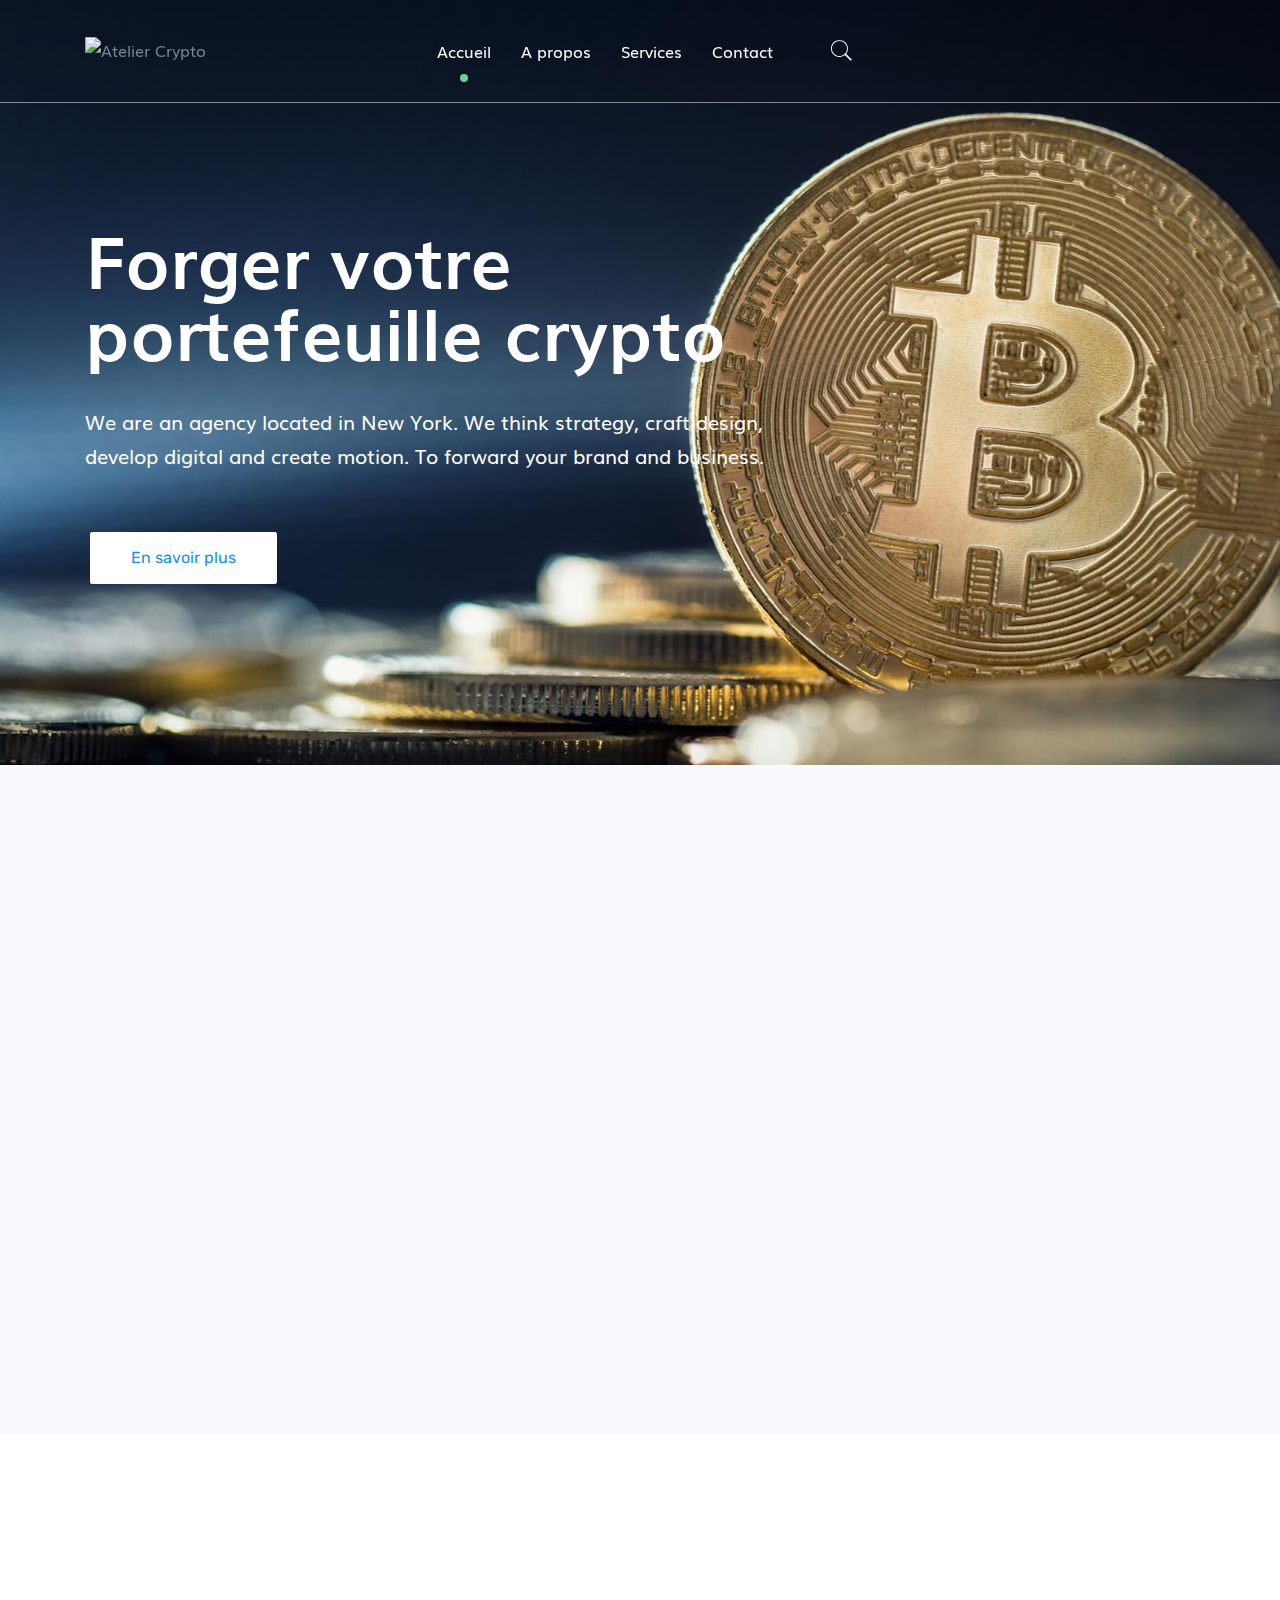
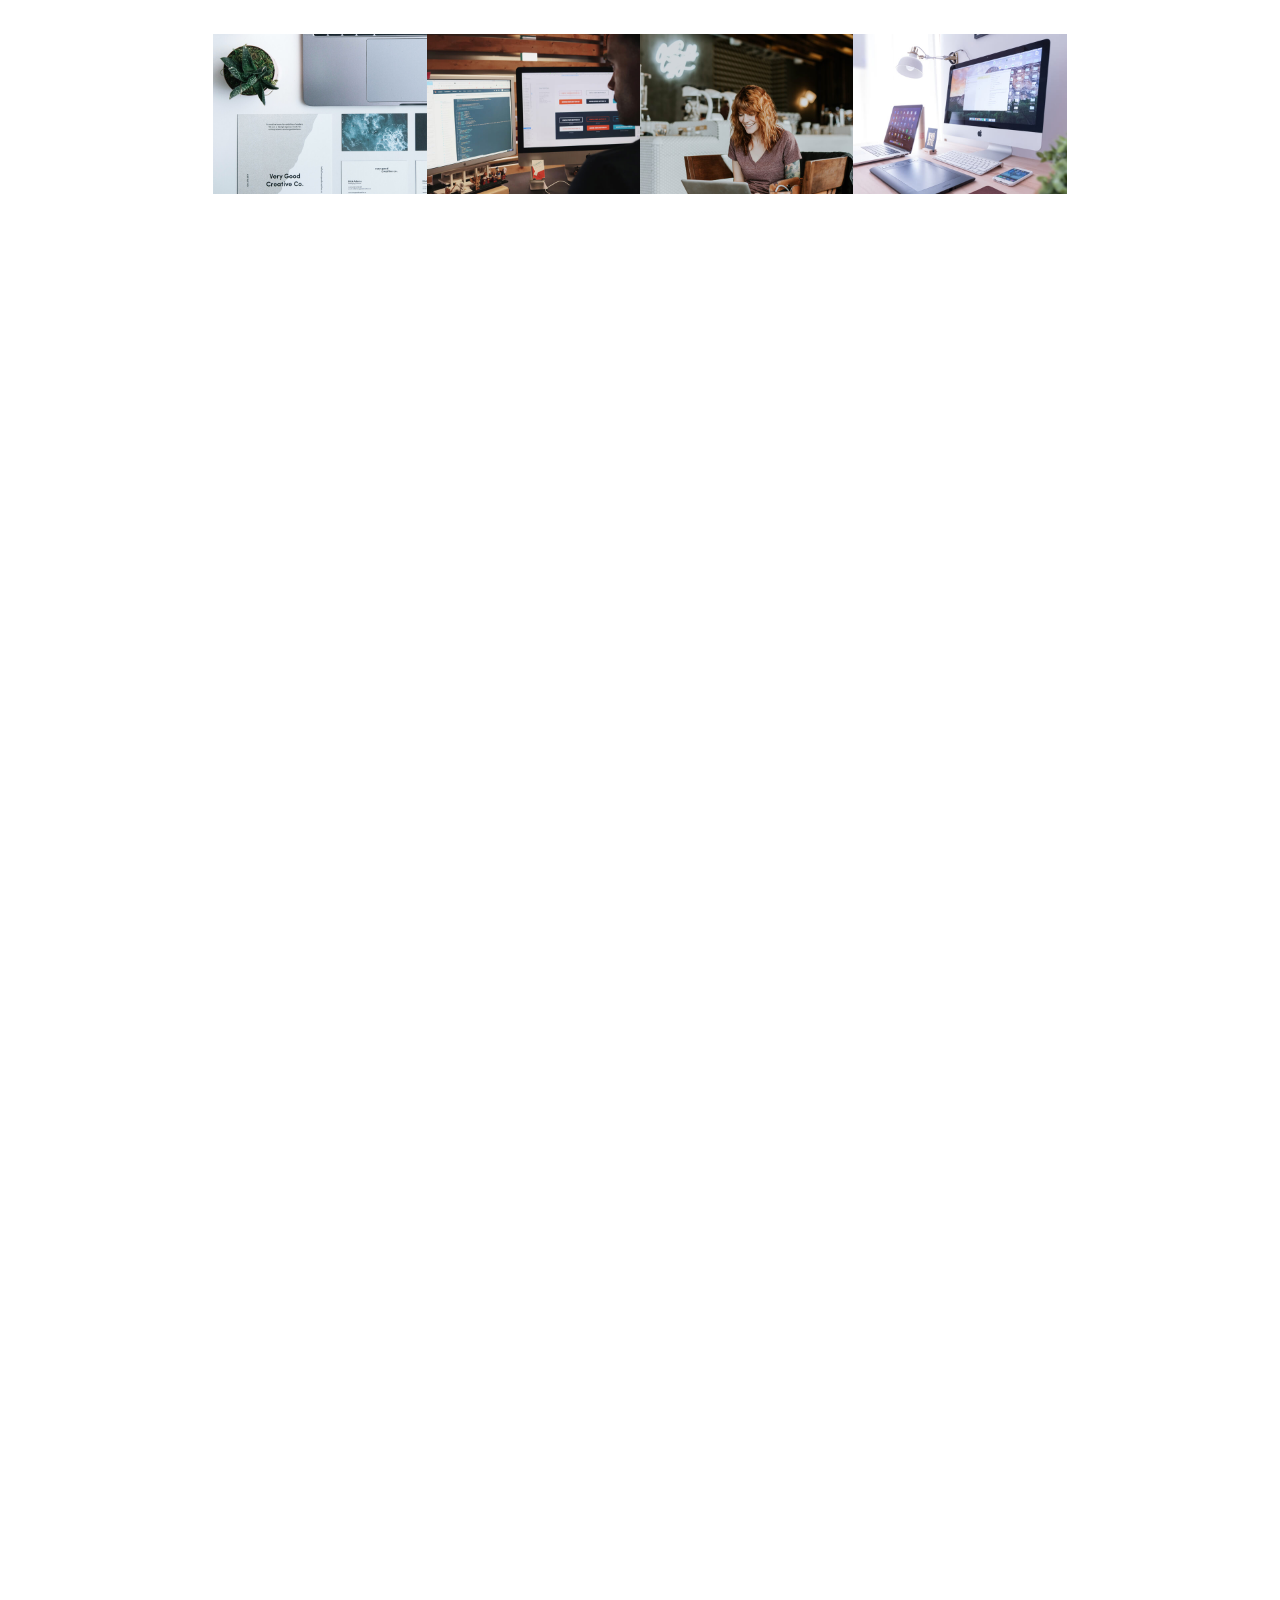
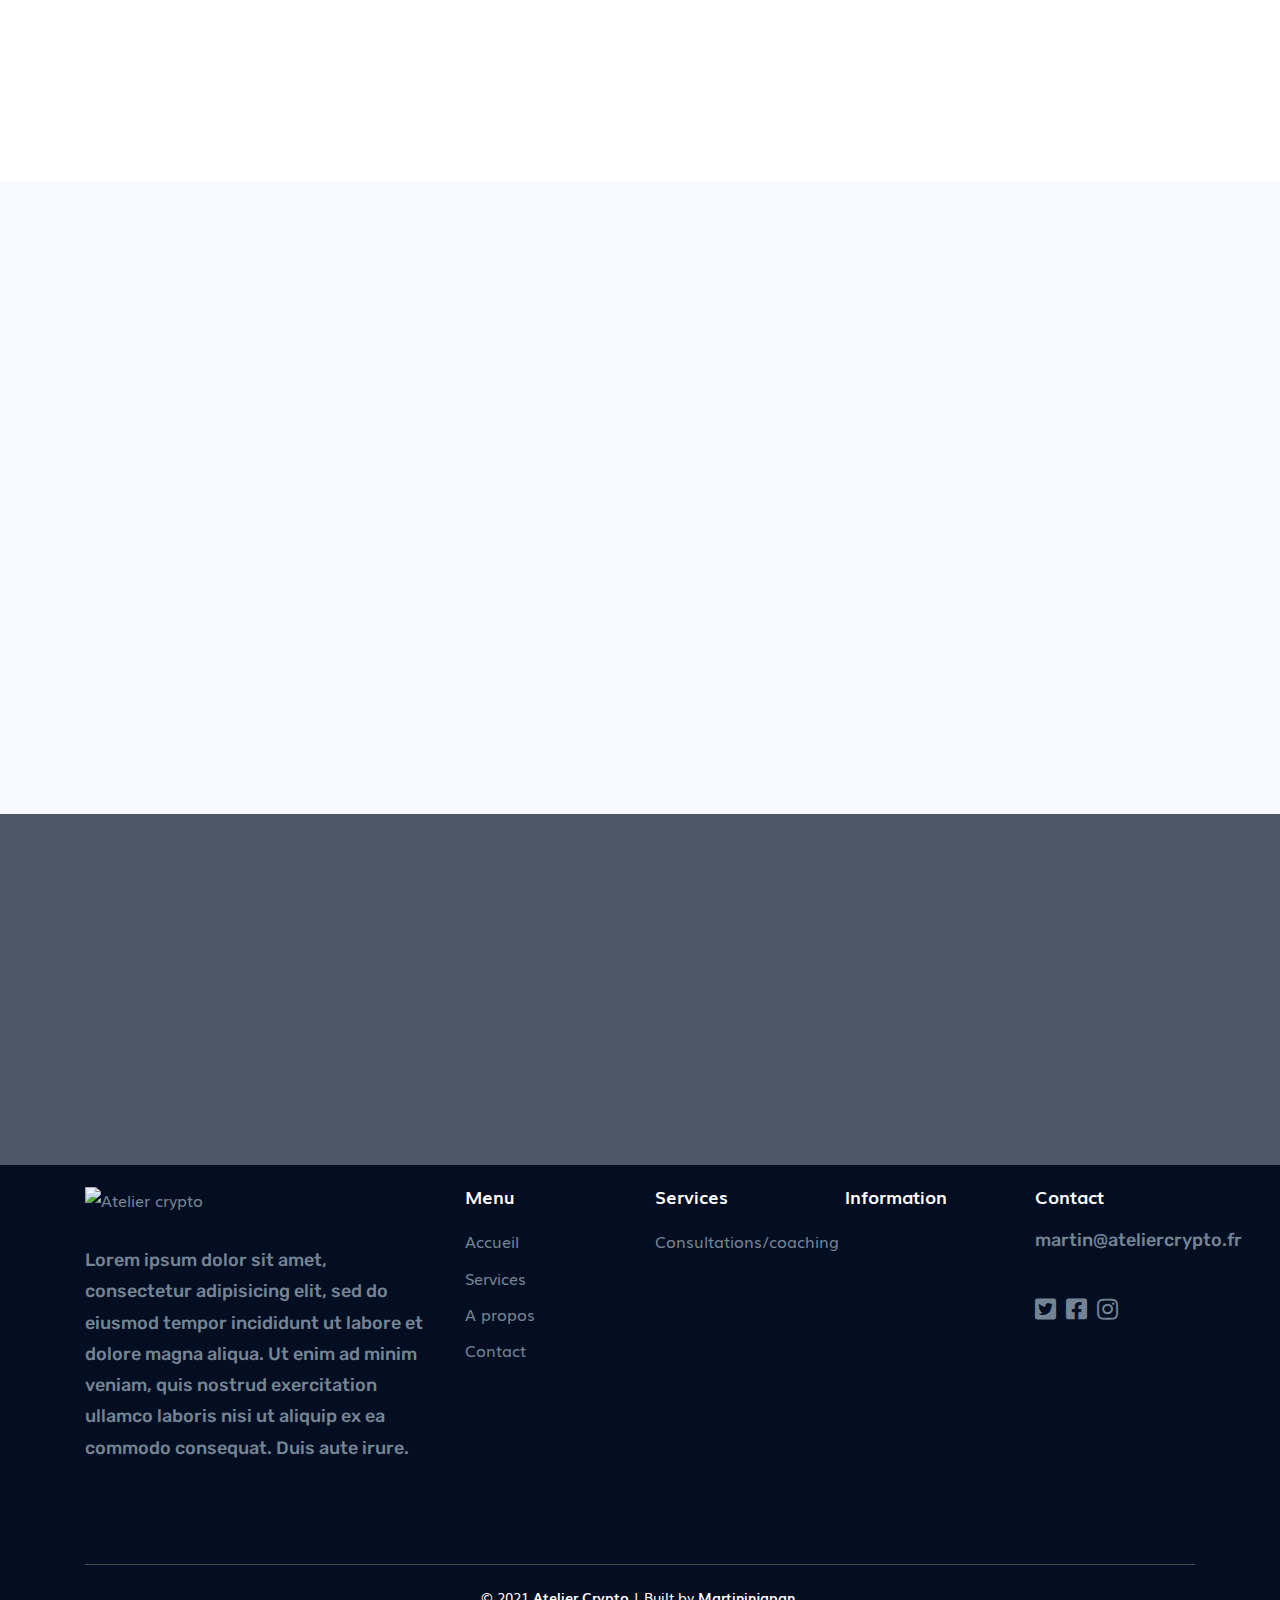
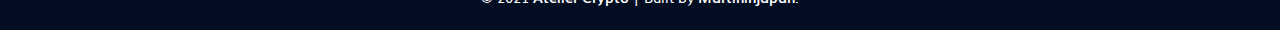
==== commit c6118d01: "Services pages update" ====
--- a/index.html
+++ b/index.html
@@ -470,14 +470,14 @@
                         <!-- Single Blog Start -->
                         <div class="blog">
                             <div class="thumbnail">
-                                <a href="blog-details.html" class="image"><img src="assets/images/blog/370/blog-2.jpg"
+                                <a href="blog-details.html" class="image"><img src="assets/images/Consult-1.jpg"
                                         alt="Blog Image"></a>
                             </div>
                             <div class="info">
-                                <h3 class="title"><a href="blog-details.html">Consultation individuelle</a></h3>
+                                <h3 class="title"><a href="blog-details.html">Consultation</a></h3>
                                 <p class="desc">Tom Hileman leads an award-winning agency to deliver high-touch,
                                     data-driven marketing solutions for leading organizations...</p>
-                                <a href="#" class="link "> <mark>Read More</mark> </a>
+                                <a href="services-consultation.html" class="link "> <mark>En savoir plus</mark> </a>
                             </div>
                         </div>
                         <!-- Single Blog End -->
@@ -486,14 +486,14 @@
                         <!-- Single Blog Start -->
                         <div class="blog">
                             <div class="thumbnail">
-                                <a href="blog-details.html" class="image"><img src="assets/images/blog/370/blog-1.jpg"
+                                <a href="blog-details.html" class="image"><img src="assets/images/Telegram-Chart.jpg"
                                         alt="Blog Image"></a>
                             </div>
                             <div class="info">
                                 <h3 class="title"><a href="blog-details.html">Groupe Telegram chart</a></h3>
                                 <p class="desc">As brick-and-mortar retail has winnowed to bare existence,
                                     direct-to-consumer (DTC) marketing is emerging as both a need...</p>
-                                <a href="#" class="link "> <mark>Read More</mark> </a>
+                                <a href="services-telegram.html" class="link "> <mark>Rejoignez le chat</mark> </a>
                             </div>
                         </div>
                         <!-- Single Blog End -->
@@ -502,14 +502,14 @@
                         <!-- Single Blog Start -->
                         <div class="blog">
                             <div class="thumbnail">
-                                <a href="blog-details.html" class="image"><img src="assets/images/blog/370/blog-3.jpg"
+                                <a href="blog-details.html" class="image"><img src="assets/images/trading-algorithm.jpg"
                                         alt="Blog Image"></a>
                             </div>
                             <div class="info">
                                 <h3 class="title"><a href="blog-details.html">Trading algorithm</a></h3>
                                 <p class="desc">Tom Hileman leads an award-winning agency to deliver high-touch,
                                     data-driven marketing solutions for leading organizations...</p>
-                                <a href="#" class="link "> <mark>Read More</mark> </a>
+                                <a href="services-algo.html" class="link "> <mark>Accédez à l'algorithme</mark> </a>
                             </div>
                         </div>
                         <!-- Single Blog End -->
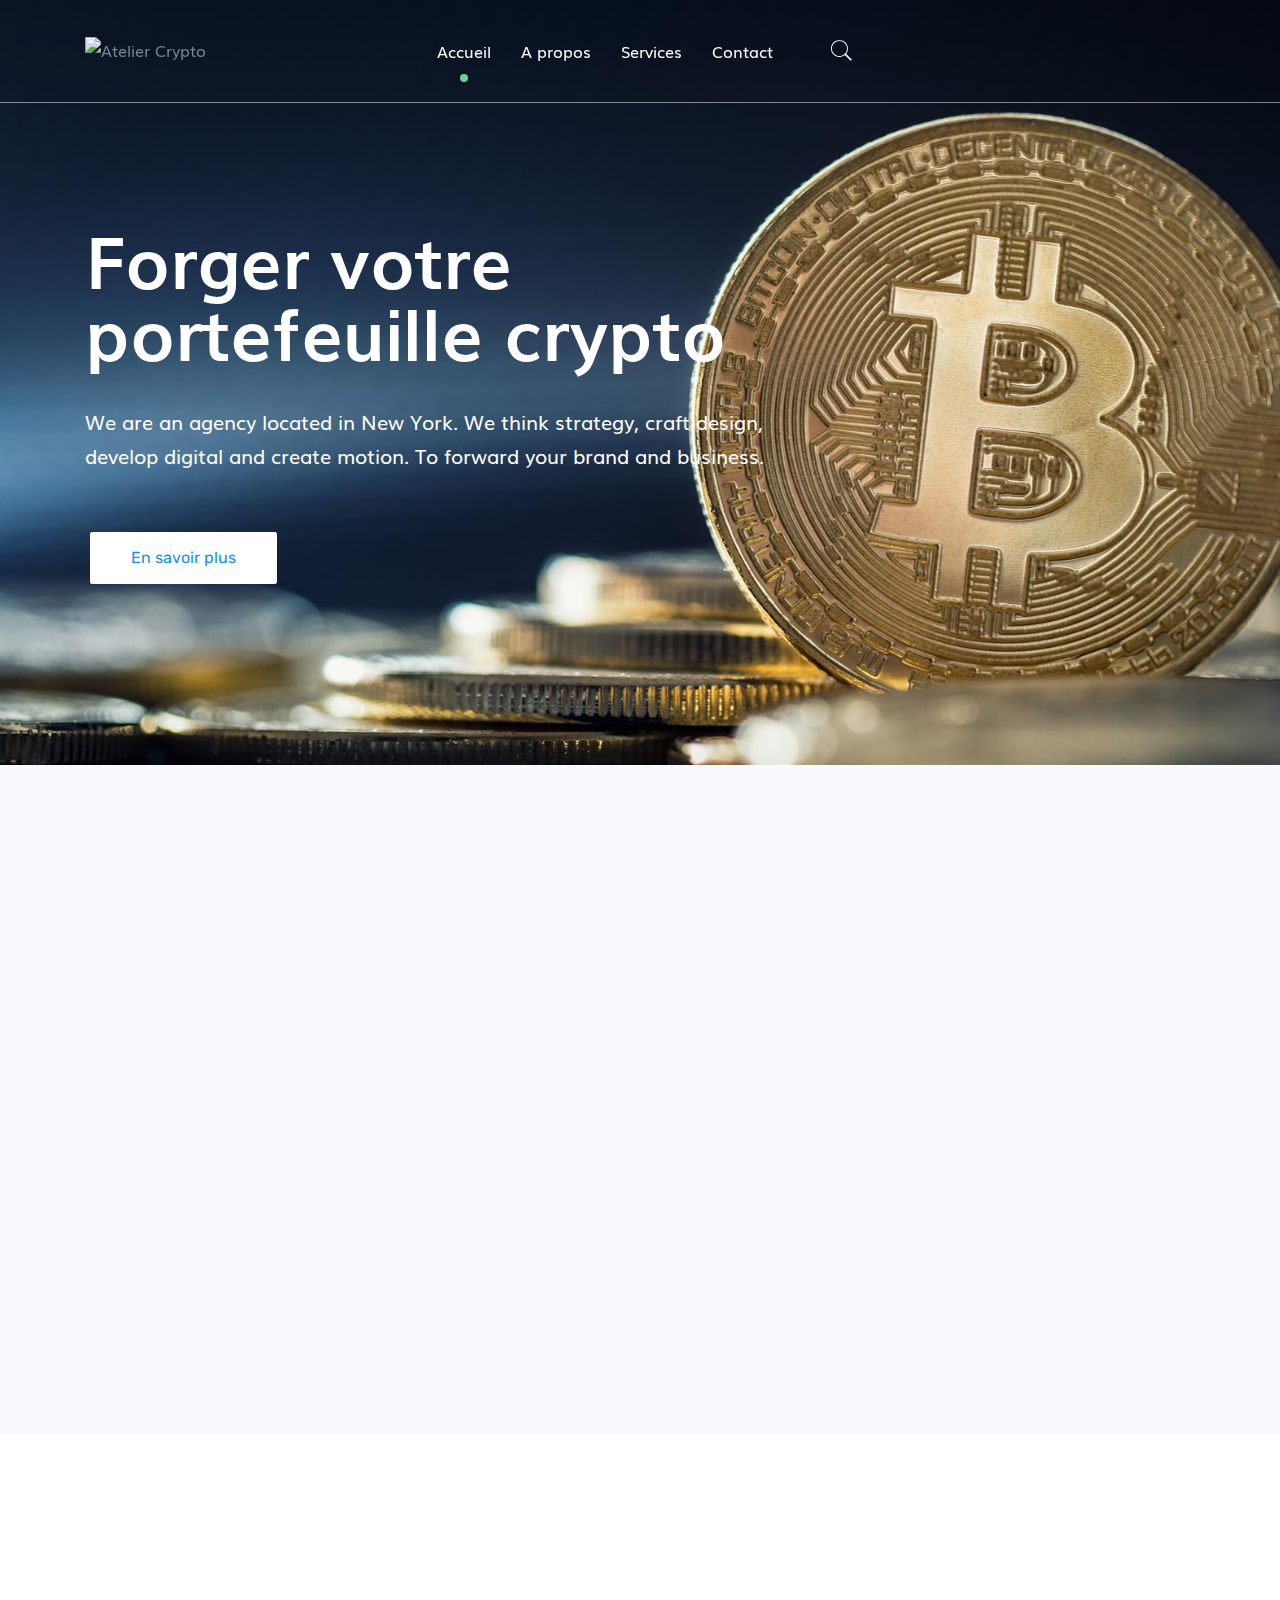
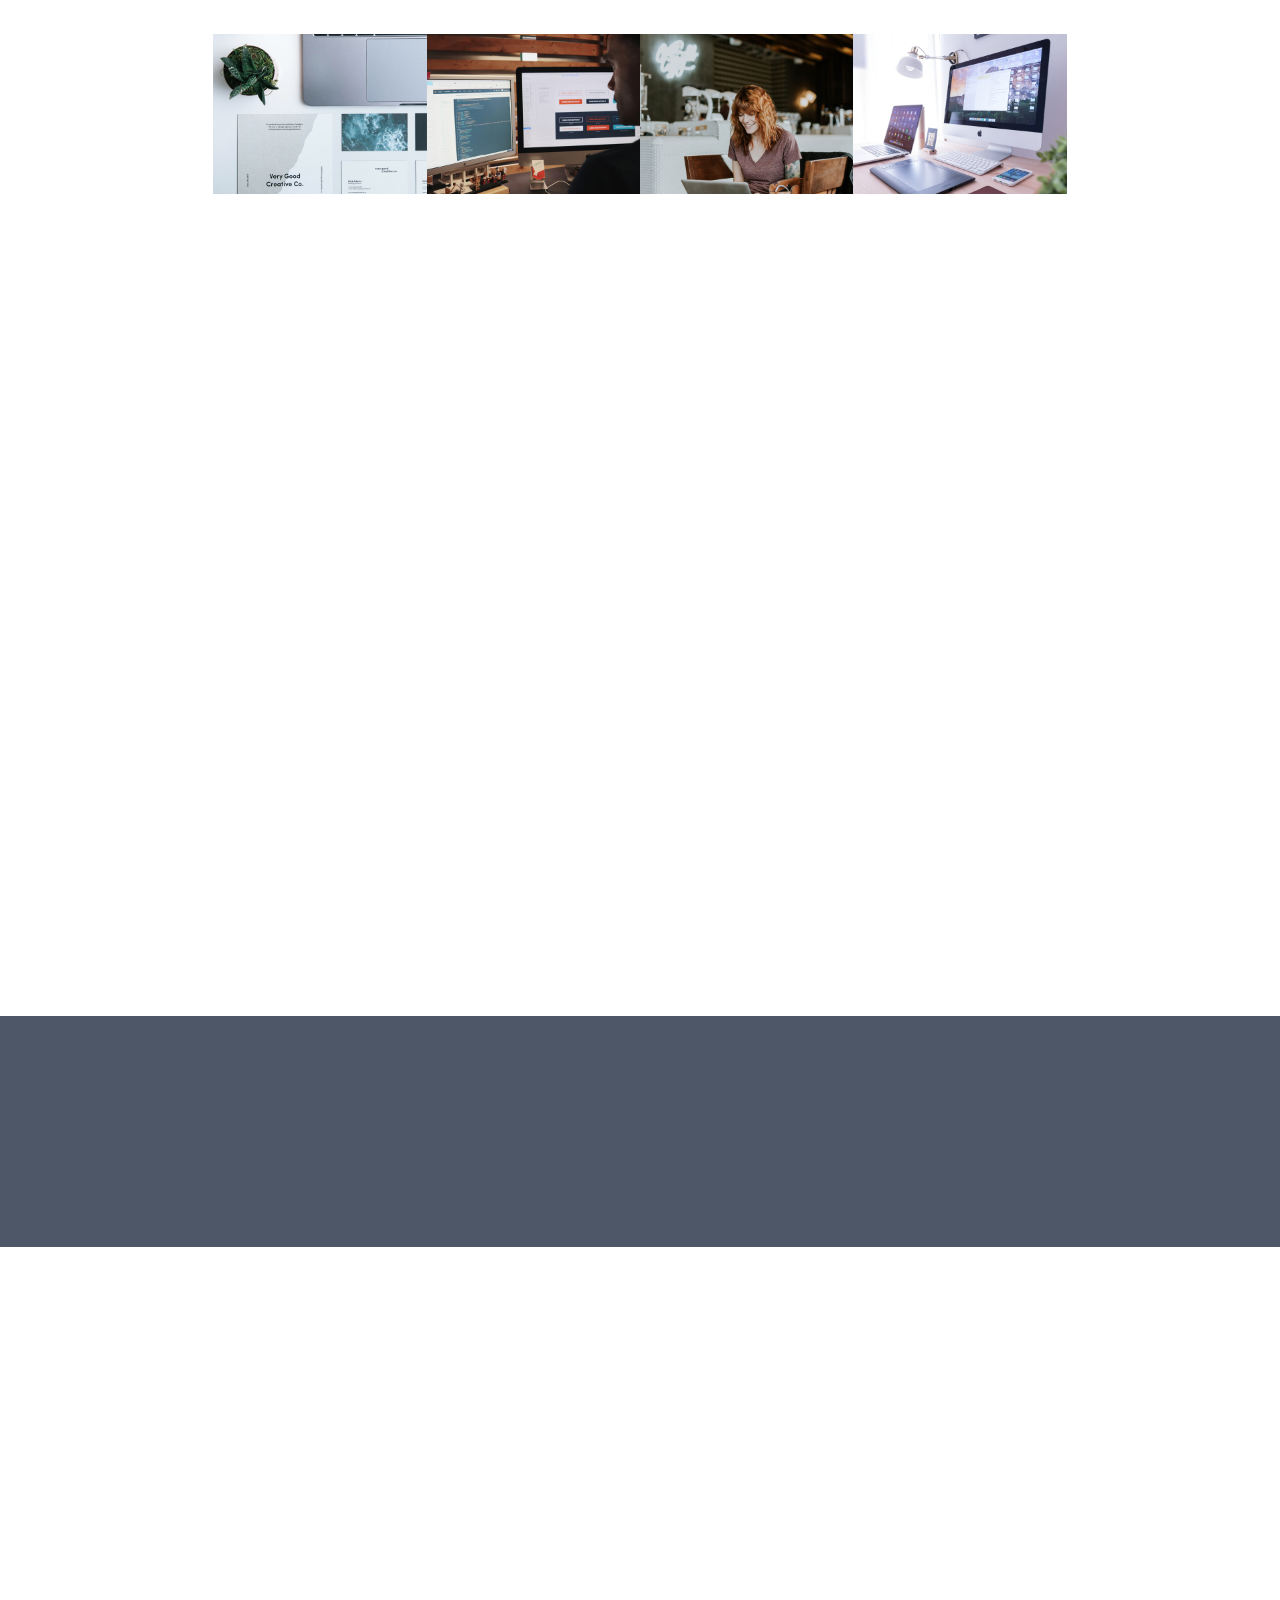
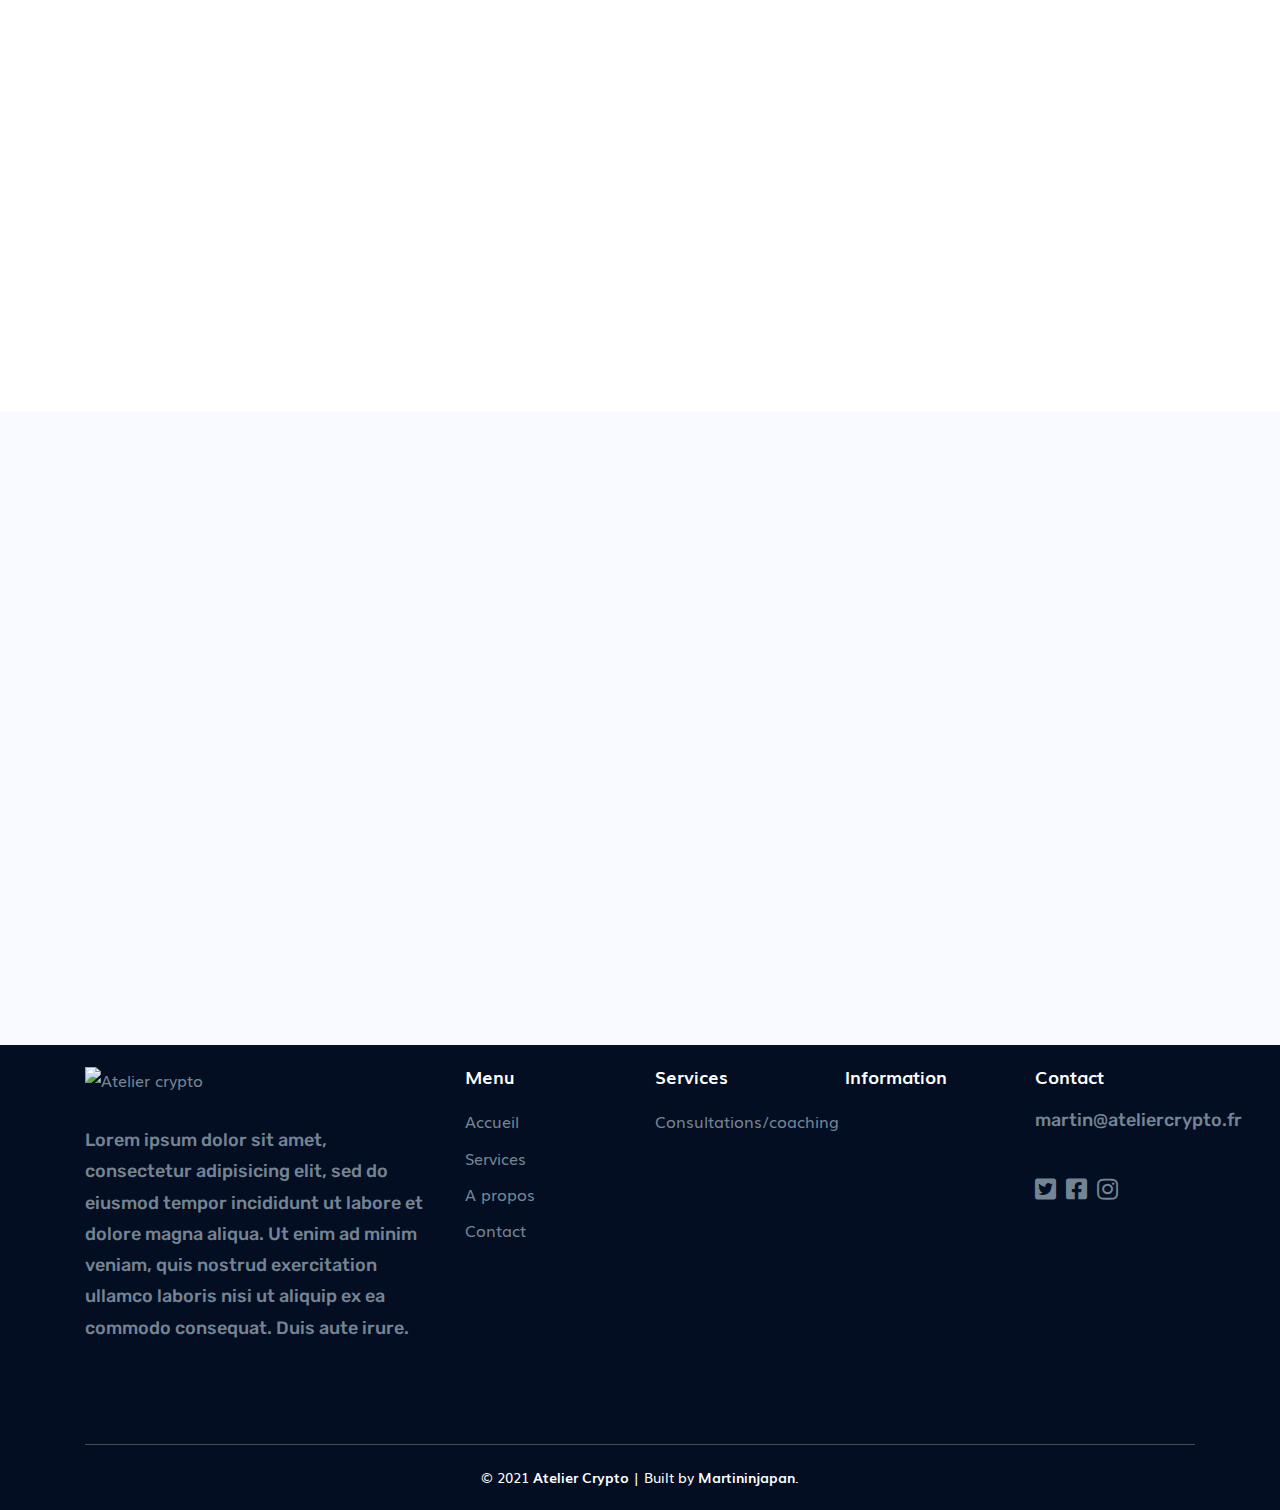
==== commit 37c16519: "newsletter update" ====
--- a/index.html
+++ b/index.html
@@ -360,7 +360,7 @@
             </div>
         </div>
         <!-- Portfolio Section End -->
-
+<hr>
         <!-- Blog Section Start -->
         <div class="section section-padding-t90-b100">
             <div class="container">
@@ -449,164 +449,6 @@
             </div>
         </div>
         <!-- Blog Section End -->
-
-        <!-- Blog Section Start -->
-        <div class="section section-padding-t90-b100">
-            <div class="container">
-                <div class="row align-items-center">
-                    <div class="col-lg-8">
-                        <!-- Section Title Two Start -->
-                        <div class="section-title-two mb-lg-12 mb-md-6" data-aos="fade-up">
-
-                            <h3 class="title">Les produits les plus populaires</h3>
-                        </div>
-                        <!-- Section Title Two End -->
-                    </div>
-
-                </div>
-
-                <div class="row row-cols-lg-3 row-cols-md-2 row-cols-sm-2 row-cols-1 mb-n6">
-                    <div class="col mb-3" data-aos="fade-up">
-                        <!-- Single Blog Start -->
-                        <div class="blog">
-                            <div class="thumbnail">
-                                <a href="blog-details.html" class="image"><img src="assets/images/Consult-1.jpg"
-                                        alt="Blog Image"></a>
-                            </div>
-                            <div class="info">
-                                <h3 class="title"><a href="blog-details.html">Consultation</a></h3>
-                                <p class="desc">Tom Hileman leads an award-winning agency to deliver high-touch,
-                                    data-driven marketing solutions for leading organizations...</p>
-                                <a href="services-consultation.html" class="link "> <mark>En savoir plus</mark> </a>
-                            </div>
-                        </div>
-                        <!-- Single Blog End -->
-                    </div>
-                    <div class="col mb-6" data-aos="fade-up">
-                        <!-- Single Blog Start -->
-                        <div class="blog">
-                            <div class="thumbnail">
-                                <a href="blog-details.html" class="image"><img src="assets/images/Telegram-Chart.jpg"
-                                        alt="Blog Image"></a>
-                            </div>
-                            <div class="info">
-                                <h3 class="title"><a href="blog-details.html">Groupe Telegram chart</a></h3>
-                                <p class="desc">As brick-and-mortar retail has winnowed to bare existence,
-                                    direct-to-consumer (DTC) marketing is emerging as both a need...</p>
-                                <a href="services-telegram.html" class="link "> <mark>Rejoignez le chat</mark> </a>
-                            </div>
-                        </div>
-                        <!-- Single Blog End -->
-                    </div>
-                    <div class="col mb-6" data-aos="fade-up">
-                        <!-- Single Blog Start -->
-                        <div class="blog">
-                            <div class="thumbnail">
-                                <a href="blog-details.html" class="image"><img src="assets/images/trading-algorithm.jpg"
-                                        alt="Blog Image"></a>
-                            </div>
-                            <div class="info">
-                                <h3 class="title"><a href="blog-details.html">Trading algorithm</a></h3>
-                                <p class="desc">Tom Hileman leads an award-winning agency to deliver high-touch,
-                                    data-driven marketing solutions for leading organizations...</p>
-                                <a href="services-algo.html" class="link "> <mark>Accédez à l'algorithme</mark> </a>
-                            </div>
-                        </div>
-                        <!-- Single Blog End -->
-                    </div>
-
-                </div>
-            </div>
-        </div>
-        <!-- Blog Section End -->
-        <!-- Testimonial Section Start -->
-        <div class="testimonial-section section section-padding-t90 section-padding-bottom" data-bg-color="#f8faff">
-            <div class="container-fluid pl-xl-16 pl-lg-3 pl-md-3 pl-sm-3 pl-3 pr-xl-16 pr-lg-3 pr-md-3 pr-sm-3 pr-3">
-                <!-- Section Title Start -->
-                <div class="section-title text-center" data-aos="fade-up">
-                    <h2 class="title fz-32">Ce que nos clients disent de nous</h2>
-                </div>
-                <!-- Section Title End -->
-
-                <!--Testimonial Slider Start -->
-                <div class="testimonial-slider swiper-container" data-aos="fade-up">
-                    <div class="swiper-wrapper">
-
-                        <div class="swiper-slide">
-                            <!-- Static Testimonial Start -->
-                            <div class="static-testimonial mb-6">
-
-                                <div class="testimonial-content">
-                                    <p>We are completely satisfied with the quality of service that we get. Workers were respectful, efficient, accommodating, cleaned up thoroughly.</p>
-                                </div>
-                                <div class="author-info">
-                                    <div class="cite">
-                                        <h6 class="name">Thomas Smith</h6>
-                                        <span class="position">Membre du groupe Télégram</span>
-                                    </div>
-                                </div>
-                            </div>
-                            <!-- Static Testimonial End -->
-                        </div>
-
-                        <div class="swiper-slide">
-                            <!-- Static Testimonial Start -->
-                            <div class="static-testimonial mb-6">
-
-                                <div class="testimonial-content">
-                                    <p>We are completely satisfied with the quality of service that we get. Workers were respectful, efficient, accommodating, cleaned up thoroughly. </p>
-                                </div>
-                                <div class="author-info">
-                                    <div class="cite">
-                                        <h6 class="name">Eloise Smith</h6>
-                                        <span class="position">CEO at Flow</span>
-                                    </div>
-                                </div>
-                            </div>
-                            <!-- Static Testimonial End -->
-                        </div>
-
-                        <div class="swiper-slide">
-                            <!-- Static Testimonial Start -->
-                            <div class="static-testimonial mb-6">
-
-                                <div class="testimonial-content">
-                                    <p>We are completely satisfied with the quality of service that we get. Workers were respectful, efficient, accommodating, cleaned up thoroughly.</p>
-                                </div>
-                                <div class="author-info">
-                                    <div class="cite">
-                                        <h6 class="name">Thomas Smith</h6>
-                                        <span class="position">CEO at Flow</span>
-                                    </div>
-                                </div>
-                            </div>
-                            <!-- Static Testimonial End -->
-                        </div>
-
-                        <div class="swiper-slide">
-                            <!-- Static Testimonial Start -->
-                            <div class="static-testimonial mb-6">
-
-                                <div class="testimonial-content">
-                                    <p>I love their flexibility. Even when my request is too complicated to handle. they could still suggest something useful for me. </p>
-                                </div>
-                                <div class="author-info">
-                                    <div class="cite">
-                                        <h6 class="name">Florence Themes</h6>
-                                        <span class="position">/ Multimedia Admin</span>
-                                    </div>
-                                </div>
-                            </div>
-                            <!-- Static Testimonial End -->
-                        </div>
-
-                    </div>
-                    <div class="swiper-pagination"></div>
-                </div>
-                <!--Testimonial Slider End -->
-            </div>
-        </div>
-        <!-- Testimonial Section End -->
         <!-- Newsletter Section Start -->
         <div class="section section-padding-t110-b120 newsletter-section" data-overlay="0.7">
             <div class="container">
@@ -641,6 +483,165 @@
 
         </div>
         <!-- Newsletter Section End -->
+        <!-- Blog Section Start -->
+        <div class="section section-padding-t90-b100">
+            <div class="container">
+                <div class="row align-items-center">
+                    <div class="col-lg-8">
+                        <!-- Section Title Two Start -->
+                        <div class="section-title-two mb-lg-12 mb-md-6" data-aos="fade-up">
+
+                            <h3 class="title">Les produits les plus populaires</h3>
+                        </div>
+                        <!-- Section Title Two End -->
+                    </div>
+
+                </div>
+
+                <div class="row row-cols-lg-3 row-cols-md-2 row-cols-sm-2 row-cols-1 mb-n6">
+                    <div class="col mb-3" data-aos="fade-up">
+                        <!-- Single Blog Start -->
+                        <div class="blog">
+                            <div class="thumbnail">
+                                <a href="blog-details.html" class="image"><img src="assets/images/Consult-1.jpg"
+                                        alt="Blog Image"></a>
+                            </div>
+                            <div class="info">
+                                <h3 class="title"><a href="blog-details.html">Consultation</a></h3>
+                                <p class="desc">Tom Hileman leads an award-winning agency to deliver high-touch,
+                                    data-driven marketing solutions for leading organizations...</p>
+                                <a href="services-consultation.html" class="link "> <mark>En savoir plus</mark> </a>
+                            </div>
+                        </div>
+                        <!-- Single Blog End -->
+                    </div>
+                    <div class="col mb-6" data-aos="fade-up">
+                        <!-- Single Blog Start -->
+                        <div class="blog">
+                            <div class="thumbnail">
+                                <a href="blog-details.html" class="image"><img src="assets/images/Telegram-Chart.jpg"
+                                        alt="Blog Image"></a>
+                            </div>
+                            <div class="info">
+                                <h3 class="title"><a href="blog-details.html">Groupe Telegram chart</a></h3>
+                                <p class="desc">As brick-and-mortar retail has winnowed to bare existence,
+                                    direct-to-consumer (DTC) marketing is emerging as both a need...</p>
+                                <a href="services-telegram.html" class="link "> <mark>Rejoignez le chat</mark> </a>
+                            </div>
+                        </div>
+                        <!-- Single Blog End -->
+                    </div>
+                    <div class="col mb-6" data-aos="fade-up">
+                        <!-- Single Blog Start -->
+                        <div class="blog">
+                            <div class="thumbnail">
+                                <a href="blog-details.html" class="image"><img src="assets/images/trading-algorithm.jpg"
+                                        alt="Blog Image"></a>
+                            </div>
+                            <div class="info">
+                                <h3 class="title"><a href="blog-details.html">Trading algorithm</a></h3>
+                                <p class="desc">Tom Hileman leads an award-winning agency to deliver high-touch,
+                                    data-driven marketing solutions for leading organizations...</p>
+                                <a href="services-algo.html" class="link "> <mark>Accédez à l'algorithme</mark> </a>
+                            </div>
+                        </div>
+                        <!-- Single Blog End -->
+                    </div>
+
+                </div>
+            </div>
+        </div>
+        <!-- Blog Section End -->
+        <hr>
+        <!-- Testimonial Section Start -->
+        <div class="testimonial-section section section-padding-t90 section-padding-bottom" data-bg-color="#f8faff">
+            <div class="container-fluid pl-xl-16 pl-lg-3 pl-md-3 pl-sm-3 pl-3 pr-xl-16 pr-lg-3 pr-md-3 pr-sm-3 pr-3">
+                <!-- Section Title Start -->
+                <div class="section-title text-center" data-aos="fade-up">
+                    <h2 class="title fz-32">Ce que nos clients disent de nous</h2>
+                </div>
+                <!-- Section Title End -->
+
+                <!--Testimonial Slider Start -->
+                <div class="testimonial-slider swiper-container" data-aos="fade-up">
+                    <div class="swiper-wrapper">
+
+                        <div class="swiper-slide">
+                            <!-- Static Testimonial Start -->
+                            <div class="static-testimonial mb-6">
+
+                                <div class="testimonial-content">
+                                    <p>We are completely satisfied with the quality of service that we get. Workers were respectful, efficient, accommodating, cleaned up thoroughly.</p>
+                                </div>
+                                <div class="author-info">
+                                    <div class="cite">
+                                        <h6 class="name">Thomas Smith</h6>
+                                        <span class="position">Membre du groupe Télégram</span>
+                                    </div>
+                                </div>
+                            </div>
+                            <!-- Static Testimonial End -->
+                        </div>
+
+                        <div class="swiper-slide">
+                            <!-- Static Testimonial Start -->
+                            <div class="static-testimonial mb-6">
+
+                                <div class="testimonial-content">
+                                    <p>We are completely satisfied with the quality of service that we get. Workers were respectful, efficient, accommodating, cleaned up thoroughly. </p>
+                                </div>
+                                <div class="author-info">
+                                    <div class="cite">
+                                        <h6 class="name">Eloise Smith</h6>
+                                        <span class="position">CEO at Flow</span>
+                                    </div>
+                                </div>
+                            </div>
+                            <!-- Static Testimonial End -->
+                        </div>
+
+                        <div class="swiper-slide">
+                            <!-- Static Testimonial Start -->
+                            <div class="static-testimonial mb-6">
+
+                                <div class="testimonial-content">
+                                    <p>We are completely satisfied with the quality of service that we get. Workers were respectful, efficient, accommodating, cleaned up thoroughly.</p>
+                                </div>
+                                <div class="author-info">
+                                    <div class="cite">
+                                        <h6 class="name">Thomas Smith</h6>
+                                        <span class="position">CEO at Flow</span>
+                                    </div>
+                                </div>
+                            </div>
+                            <!-- Static Testimonial End -->
+                        </div>
+
+                        <div class="swiper-slide">
+                            <!-- Static Testimonial Start -->
+                            <div class="static-testimonial mb-6">
+
+                                <div class="testimonial-content">
+                                    <p>I love their flexibility. Even when my request is too complicated to handle. they could still suggest something useful for me. </p>
+                                </div>
+                                <div class="author-info">
+                                    <div class="cite">
+                                        <h6 class="name">Florence Themes</h6>
+                                        <span class="position">/ Multimedia Admin</span>
+                                    </div>
+                                </div>
+                            </div>
+                            <!-- Static Testimonial End -->
+                        </div>
+
+                    </div>
+                    <div class="swiper-pagination"></div>
+                </div>
+                <!--Testimonial Slider End -->
+            </div>
+        </div>
+        <!-- Testimonial Section End -->
+
 
         <div class="footer-section section" data-bg-color="#030e22">
 
--- a/assets/css/style.css
+++ b/assets/css/style.css
@@ -25459,20 +25459,20 @@
       padding-top: 50px; } }
 
 .section-padding-t110-b120 {
-  padding-top: 110px;
-  padding-bottom: 120px; }
+  padding-top: 50px;
+  padding-bottom: 60px; }
   @media only screen and (min-width: 992px) and (max-width: 1199px) {
-    .section-padding-t110-b120 {
-      padding-top: 90px;
-      padding-bottom: 100px; } }
-  @media only screen and (min-width: 768px) and (max-width: 991px) {
-    .section-padding-t110-b120 {
-      padding-top: 70px;
-      padding-bottom: 80px; } }
-  @media only screen and (max-width: 767px) {
     .section-padding-t110-b120 {
       padding-top: 50px;
       padding-bottom: 60px; } }
+  @media only screen and (min-width: 768px) and (max-width: 991px) {
+    .section-padding-t110-b120 {
+      padding-top: 40px;
+      padding-bottom: 50px; } }
+  @media only screen and (max-width: 767px) {
+    .section-padding-t110-b120 {
+      padding-top: 20px;
+      padding-bottom: 30px; } }
 
 .section-padding-top {
   padding-top: 100px; }
@@ -26484,7 +26484,7 @@
     height: 55px;
     line-height: 55px;
     display: block;
-    color: #67d68a; }
+    color: blue; }
     .newsletter-form form button i {
       vertical-align: middle; }
 
